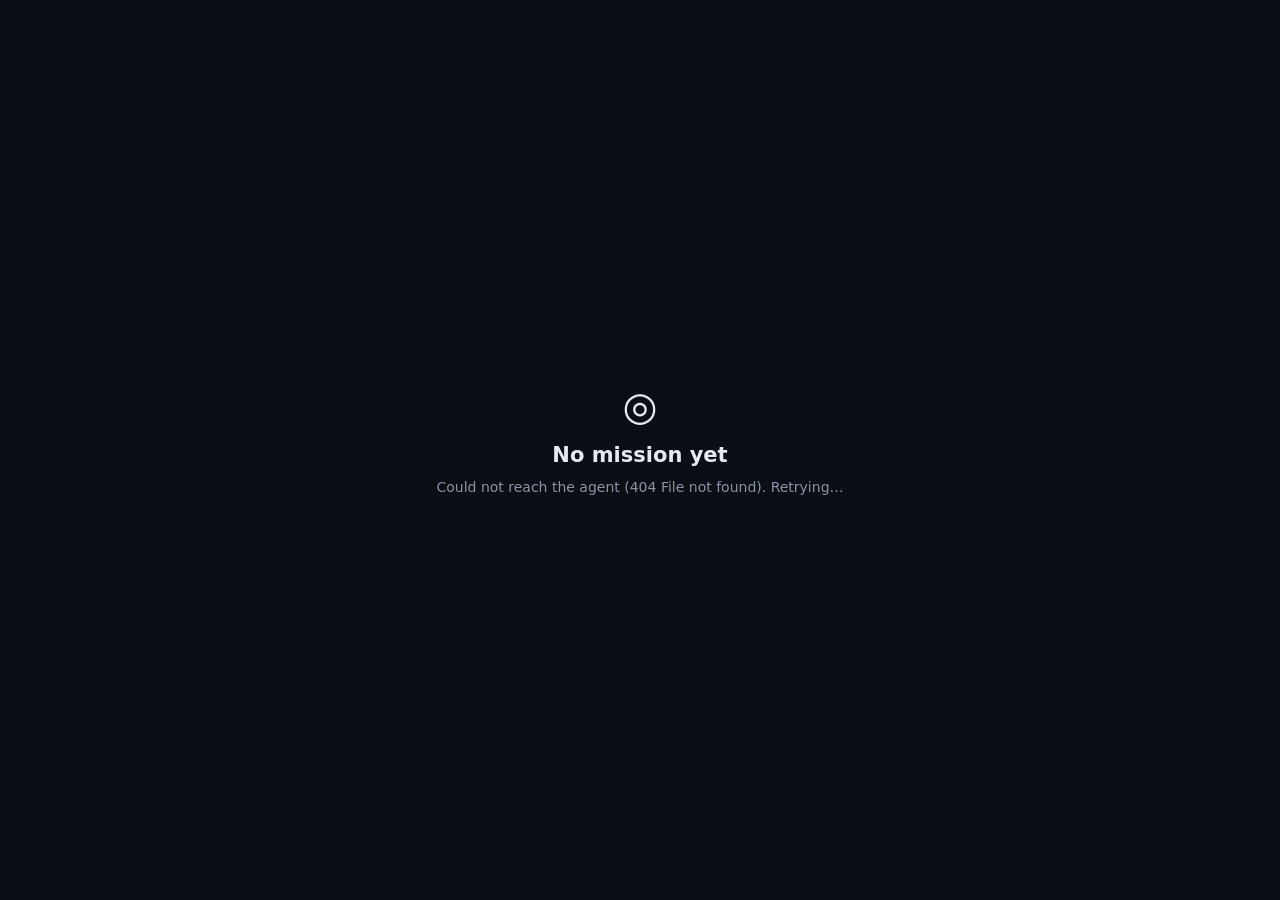
==== plugin_curiosity/ui/index.html @ fc094100 "0.8.0: Missions pane + dependency gate + heartbeat telemetry + NOC wall (phase 9.002) - Missions pan" ====
<!doctype html>
<html lang="en">
<head>
  <meta charset="utf-8" />
  <meta name="viewport" content="width=device-width, initial-scale=1" />
  <title>Missions</title>
  <link rel="stylesheet" href="style.css" />
</head>
<body>
  <!-- Blocked screen: shown instead of the dashboard while a hard dependency
       is missing. The pane's half of the 9.002 gate (the agent's half is the
       paused prompt fragment). -->
  <div id="blocked" class="blocked hidden">
    <div class="blocked-card">
      <div class="blocked-icon">⏸</div>
      <h1>Curiosity is paused</h1>
      <p class="blocked-lead">It needs two companions to run — knowledge lives in the wiki, drive lives in the scheduler.</p>
      <div id="blocked-deps"></div>
      <a id="blocked-cta" class="cta" href="#" target="_top">Open the marketplace to install what's missing</a>
    </div>
  </div>

  <!-- Empty state: installed + running, but no mission yet. -->
  <div id="empty" class="empty hidden">
    <div class="blocked-card">
      <div class="blocked-icon">◎</div>
      <h1>No mission yet</h1>
      <p class="blocked-lead">This is mission control for your agent's curiosity: give it a mission in chat ("your mission is…") and this pane fills with its setup arc, heartbeat, goals and knowledge as it works.</p>
    </div>
  </div>

  <div id="app" class="app hidden">
    <!-- Status band -->
    <header class="band">
      <div class="band-left">
        <span class="eyebrow">Mission control</span>
        <span id="phase-dial" class="phase-dial"></span>
      </div>
      <div class="band-right">
        <span id="chip-autonomy" class="chip" data-tip="Autonomy rung 1-5: how much the agent may do without asking. Set with the mission, raised only by the owner."></span>
        <span id="chip-risk" class="chip" data-tip="Risk ceiling: the worst-case impact the agent may accept on its own."></span>
        <span id="pace" class="chip pace" data-tip=""></span>
        <span id="pulse" class="pulse" data-tip="Heartbeat: the agent's own recurring self-check. The dot beats when a report arrives live."><span class="pulse-dot"></span><span id="pulse-label">no pulse yet</span></span>
      </div>
    </header>

    <!-- The one gradient: the mission itself -->
    <section class="hero">
      <div class="hero-label">Active mission</div>
      <div id="mission-statement" class="hero-statement"></div>
      <div id="mission-meta" class="hero-meta"></div>
      <div id="morale" class="hero-morale" data-tip="The agent's own words from its last heartbeat — verbatim, in its personality's voice. The color band behind it is computed from the numbers (streak, wobbles, gaps), never from the words."></div>
    </section>

    <!-- Needs from you: full-width when present -->
    <section id="needs" class="panel needs hidden">
      <h2>Needs from you <span class="sub">the agent is waiting on these — everything else it does alone</span></h2>
      <div id="needs-list"></div>
    </section>

    <main class="grid">
      <section id="setup-panel" class="panel">
        <h2>Setup arc <span class="sub">the road to qualified — S0 to S5, each stage earned</span>
          <span class="help" data-tip="The agent may not do the job before it qualifies for it. Stages are ratified by you (S3) and validated end-to-end (S4). The % is stages completed out of six.">?</span>
        </h2>
        <div class="setup-head"><div id="setup-ring" class="ring"><span id="setup-pct"></span></div><div id="setup-current" class="setup-current"></div></div>
        <ol id="setup-list" class="setup-list"></ol>
      </section>

      <section id="noc-panel" class="panel wide hidden">
        <h2>Role wall <span class="sub">every success criterion, scored weekly</span>
          <span class="help" data-tip="Criteria come from the [[success-criteria]] wiki page you ratified. Each week's review appends a score line; uptime is the share of scored weeks on-track or met.">?</span>
        </h2>
        <div id="noc-tiles" class="noc-tiles"></div>
        <div id="noc-incidents" class="incidents"></div>
      </section>

      <section id="gaps-panel" class="panel">
        <h2>Gap board <span class="sub">what competent looks like, scope by scope</span>
          <span class="help" data-tip="The agent charters its own scopes across seven kinds (knowledge, people, tools…) and tracks each: missing → in progress → competent. Competence can be revoked when a later learning invalidates it.">?</span>
        </h2>
        <div id="gaps"></div>
      </section>

      <section id="goals-panel" class="panel">
        <h2>Goals <span class="sub">dated commitments, scored in the weekly review</span></h2>
        <div id="goals"></div>
      </section>

      <section id="heartbeat-panel" class="panel">
        <h2>Heartbeat <span class="sub">the agent's own drive — it wrote this trigger itself</span>
          <span class="help" data-tip="Every fire ends with a structured report: streak = consecutive clean fires, gaps = what still blocks 'qualified', wobbles = what broke this fire. Morale is the agent's word; the band color is computed from the numbers.">?</span>
        </h2>
        <div id="hb-latest"></div>
        <div id="hb-history" class="hb-history"></div>
      </section>

      <section id="next-panel" class="panel">
        <h2>What happens next <span class="sub">no magic — this is the actual machinery</span></h2>
        <div id="next"></div>
      </section>

      <section id="activity-panel" class="panel wide">
        <h2>Activity <span class="sub">plan changes, value delivered, loops, heartbeats — one stream</span></h2>
        <div id="activity"></div>
      </section>

      <section id="wiki-panel" class="panel wide">
        <h2>Knowledge shelf <span class="sub">every page the agent keeps for you — age is server-computed</span></h2>
        <div id="wiki" class="shelf"></div>
      </section>

      <section id="history-panel" class="panel wide hidden">
        <h2>Past missions</h2>
        <div id="history"></div>
      </section>
    </main>

    <footer class="foot">
      <span id="foot-note"></span>
      <span id="foot-updated"></span>
    </footer>
  </div>

  <div id="tip" class="tip hidden"></div>
  <script src="app.js"></script>
</body>
</html>
---- plugin_curiosity/ui/style.css ----
/* Missions pane — Luna dark tokens. One gradient (the mission hero); every
   other surface is flat ink with hairline borders. */

:root {
  --bg: #0b0e14;
  --panel: #11151f;
  --panel-2: #161b28;
  --line: #232a3a;
  --text: #e6e9f2;
  --dim: #8b93a7;
  --faint: #5b6275;
  --violet: #8b5cf6;
  --violet-soft: #a78bfa;
  --ok: #3ad29f;
  --amber: #f5a524;
  --red: #f4645f;
  --blue: #5eaefc;
  --radius: 12px;
  font-size: 15px;
}

* { box-sizing: border-box; margin: 0; padding: 0; }

body {
  background: var(--bg);
  color: var(--text);
  font-family: "Inter", system-ui, -apple-system, "Segoe UI", Roboto, sans-serif;
  -webkit-font-smoothing: antialiased;
  min-height: 100vh;
}

.hidden { display: none !important; }

.app { max-width: 1180px; margin: 0 auto; padding: 20px 22px 40px; }

/* ---- status band ---- */
.band {
  display: flex; align-items: center; justify-content: space-between;
  gap: 12px; flex-wrap: wrap; padding: 2px 2px 14px;
}
.band-left { display: flex; align-items: center; gap: 14px; }
.band-right { display: flex; align-items: center; gap: 8px; flex-wrap: wrap; }
.eyebrow {
  text-transform: uppercase; letter-spacing: 0.18em; font-size: 11px;
  color: var(--faint); font-weight: 600;
}
.phase-dial {
  display: inline-flex; align-items: center; gap: 7px;
  font-size: 12px; font-weight: 600; letter-spacing: 0.06em;
  color: var(--violet-soft); text-transform: uppercase;
}
.phase-dial .seg {
  padding: 3px 10px; border: 1px solid var(--line); border-radius: 999px;
  color: var(--faint);
}
.phase-dial .seg.on {
  border-color: var(--violet); color: #fff;
  background: rgba(139, 92, 246, 0.16);
}

.chip {
  display: inline-flex; align-items: center; gap: 6px;
  border: 1px solid var(--line); border-radius: 999px;
  padding: 4px 11px; font-size: 12px; color: var(--dim);
  background: var(--panel); cursor: default;
}
.chip b { color: var(--text); font-weight: 600; }
.chip.pace.ahead    { border-color: var(--ok);   color: var(--ok); }
.chip.pace.on-track { border-color: var(--line); color: var(--dim); }
.chip.pace.dragging { border-color: var(--amber); color: var(--amber); }
.chip.pace.stalled  { border-color: var(--red);  color: var(--red); }

.pulse {
  display: inline-flex; align-items: center; gap: 7px;
  border: 1px solid var(--line); border-radius: 999px;
  padding: 4px 11px; font-size: 12px; color: var(--dim); background: var(--panel);
}
.pulse-dot {
  width: 8px; height: 8px; border-radius: 50%;
  background: var(--faint); transition: background 0.3s;
}
.pulse.alive .pulse-dot { background: var(--ok); animation: beat 2.4s ease-in-out infinite; }
.pulse.beating .pulse-dot { animation: bigbeat 0.9s ease-out 3; }
@keyframes beat { 0%,100% { transform: scale(1); opacity: 1; } 50% { transform: scale(1.5); opacity: 0.6; } }
@keyframes bigbeat { 0% { transform: scale(1); box-shadow: 0 0 0 0 rgba(58,210,159,0.7); } 100% { transform: scale(1.2); box-shadow: 0 0 0 14px rgba(58,210,159,0); } }

/* ---- hero: THE gradient ---- */
.hero {
  border-radius: var(--radius);
  padding: 26px 28px 22px;
  background:
    radial-gradient(120% 160% at 0% 0%, rgba(139, 92, 246, 0.55), transparent 55%),
    radial-gradient(120% 160% at 100% 100%, rgba(94, 174, 252, 0.28), transparent 55%),
    linear-gradient(135deg, #191331, #10182b 60%, #0d1220);
  border: 1px solid rgba(139, 92, 246, 0.35);
  margin-bottom: 14px;
}
.hero-label {
  text-transform: uppercase; letter-spacing: 0.16em; font-size: 11px;
  color: var(--violet-soft); font-weight: 600; margin-bottom: 8px;
}
.hero-statement { font-size: 22px; font-weight: 650; line-height: 1.35; max-width: 62ch; }
.hero-meta { margin-top: 10px; font-size: 12.5px; color: var(--dim); }
.hero-morale { margin-top: 12px; display: inline-flex; align-items: center; gap: 8px; font-size: 13px; border-radius: 999px; padding: 5px 12px; border: 1px solid var(--line); background: rgba(11,14,20,0.5); }
.hero-morale .word { font-style: italic; font-weight: 600; }
.hero-morale.positive { border-color: var(--ok); }
.hero-morale.neutral  { border-color: var(--line); }
.hero-morale.strained { border-color: var(--amber); }
.hero-morale.blocked  { border-color: var(--red); }
.hero-morale .band-dot { width: 7px; height: 7px; border-radius: 50%; }
.hero-morale.positive .band-dot { background: var(--ok); }
.hero-morale.neutral  .band-dot { background: var(--faint); }
.hero-morale.strained .band-dot { background: var(--amber); }
.hero-morale.blocked  .band-dot { background: var(--red); }

/* ---- grid + panels ---- */
.grid { display: grid; grid-template-columns: 1fr 1fr; gap: 14px; }
.panel {
  background: var(--panel); border: 1px solid var(--line);
  border-radius: var(--radius); padding: 18px 20px;
  min-width: 0;
}
.panel.wide { grid-column: 1 / -1; }
@media (max-width: 860px) { .grid { grid-template-columns: 1fr; } }

.panel h2 {
  font-size: 13px; font-weight: 650; letter-spacing: 0.04em;
  text-transform: uppercase; color: var(--text); margin-bottom: 12px;
  display: flex; align-items: baseline; gap: 8px; flex-wrap: wrap;
}
.panel h2 .sub {
  text-transform: none; letter-spacing: 0; font-weight: 400;
  font-size: 12px; color: var(--faint);
}
.help {
  margin-left: auto; width: 17px; height: 17px; border-radius: 50%;
  border: 1px solid var(--line); color: var(--faint); font-size: 11px;
  display: inline-flex; align-items: center; justify-content: center;
  cursor: help; flex: none;
}
.help:hover { color: var(--violet-soft); border-color: var(--violet); }

/* needs from you */
.needs { border-color: rgba(245, 165, 36, 0.45); margin-bottom: 14px; }
.need {
  display: flex; gap: 10px; align-items: baseline; padding: 9px 0;
  border-top: 1px solid var(--line); font-size: 13.5px;
}
.need:first-child { border-top: 0; }
.need .k {
  flex: none; font-size: 11px; text-transform: uppercase; letter-spacing: 0.08em;
  color: var(--amber); border: 1px solid rgba(245,165,36,0.4);
  border-radius: 5px; padding: 2px 7px;
}
.need .why { color: var(--faint); font-size: 12px; }

/* setup */
.setup-head { display: flex; align-items: center; gap: 16px; margin-bottom: 12px; }
.ring {
  width: 62px; height: 62px; border-radius: 50%; flex: none;
  display: flex; align-items: center; justify-content: center;
  font-size: 14px; font-weight: 700;
  background: conic-gradient(var(--violet) calc(var(--p) * 1%), var(--line) 0);
}
.ring span {
  width: 48px; height: 48px; border-radius: 50%; background: var(--panel);
  display: flex; align-items: center; justify-content: center;
}
.setup-current { font-size: 13px; color: var(--dim); line-height: 1.45; }
.setup-current b { color: var(--text); }
.setup-list { list-style: none; }
.setup-list li {
  display: flex; gap: 10px; padding: 7px 0; font-size: 13px;
  border-top: 1px solid var(--line); align-items: baseline;
}
.setup-list li:first-child { border-top: 0; }
.setup-list .sid { flex: none; width: 26px; font-weight: 700; color: var(--faint); font-size: 12px; }
.setup-list .mark { flex: none; width: 16px; }
.setup-list li.done .sid, .setup-list li.done .lbl { color: var(--ok); }
.setup-list li.current .sid, .setup-list li.current .lbl { color: var(--text); font-weight: 600; }
.setup-list li.pending { color: var(--faint); }
.setup-list .det { color: var(--faint); font-size: 12px; }

/* gap board */
.gap-kind { margin-bottom: 10px; }
.gap-kind h3 { font-size: 11.5px; text-transform: uppercase; letter-spacing: 0.08em; color: var(--faint); margin-bottom: 5px; font-weight: 600; }
.scope { display: flex; gap: 8px; align-items: baseline; font-size: 13px; padding: 3px 0; }
.scope .dot { flex: none; width: 8px; height: 8px; border-radius: 50%; position: relative; top: -1px; }
.scope.missing .dot { background: transparent; border: 1.5px solid var(--faint); }
.scope.in_progress .dot { background: var(--amber); }
.scope.competent .dot { background: var(--ok); }
.scope .ev { color: var(--faint); font-size: 12px; }

/* goals */
.goal { padding: 8px 0; border-top: 1px solid var(--line); font-size: 13.5px; }
.goal:first-child { border-top: 0; }
.goal .row { display: flex; gap: 8px; align-items: baseline; }
.goal .st { flex: none; font-size: 11px; border-radius: 5px; padding: 2px 7px; text-transform: uppercase; letter-spacing: 0.06em; border: 1px solid var(--line); color: var(--dim); }
.goal.done .st { color: var(--ok); border-color: rgba(58,210,159,0.5); }
.goal.stalled .st { color: var(--amber); border-color: rgba(245,165,36,0.5); }
.goal.dropped .st { color: var(--faint); }
.goal .due { margin-left: auto; color: var(--faint); font-size: 12px; flex: none; }
.goal .note { color: var(--dim); font-size: 12.5px; margin-top: 3px; }

/* heartbeat */
.hb-now { display: flex; gap: 18px; margin-bottom: 10px; }
.hb-num { text-align: center; }
.hb-num b { display: block; font-size: 22px; font-weight: 700; }
.hb-num span { font-size: 11px; color: var(--faint); text-transform: uppercase; letter-spacing: 0.07em; }
.hb-note { font-size: 13px; color: var(--dim); border-left: 2px solid var(--violet); padding-left: 10px; margin-bottom: 10px; }
.hb-history .hb-row { display: flex; gap: 10px; font-size: 12.5px; color: var(--dim); padding: 4px 0; border-top: 1px solid var(--line); }
.hb-history .hb-row:first-child { border-top: 0; }
.hb-row .t { flex: none; color: var(--faint); width: 76px; }
.hb-row .m { font-style: italic; color: var(--violet-soft); }

/* NOC wall */
.noc-tiles { display: grid; grid-template-columns: repeat(auto-fill, minmax(230px, 1fr)); gap: 10px; }
.tile { border: 1px solid var(--line); border-radius: 10px; padding: 12px 14px; background: var(--panel-2); }
.tile.on-track, .tile.met { border-color: rgba(58,210,159,0.55); }
.tile.at-risk { border-color: rgba(245,165,36,0.6); }
.tile.missed { border-color: rgba(244,100,95,0.6); }
.tile .crit { font-weight: 600; font-size: 13.5px; margin-bottom: 4px; }
.tile .meas { font-size: 12px; color: var(--dim); }
.tile .status-row { display: flex; align-items: baseline; gap: 8px; margin-top: 8px; }
.tile .st { font-size: 11px; text-transform: uppercase; letter-spacing: 0.07em; font-weight: 700; }
.tile.on-track .st, .tile.met .st { color: var(--ok); }
.tile.at-risk .st { color: var(--amber); }
.tile.missed .st { color: var(--red); }
.tile.unscored .st { color: var(--faint); }
.tile .up { margin-left: auto; font-size: 11.5px; color: var(--faint); }
.incidents { margin-top: 12px; }
.incident { display: flex; gap: 10px; font-size: 12.5px; padding: 5px 0; border-top: 1px solid var(--line); color: var(--dim); }
.incident .d { flex: none; color: var(--faint); width: 84px; }
.incident .s { flex: none; text-transform: uppercase; font-size: 11px; letter-spacing: 0.06em; }
.incident .s.at-risk { color: var(--amber); }
.incident .s.missed { color: var(--red); }

/* next / activity */
.next-item { display: flex; gap: 10px; padding: 7px 0; border-top: 1px solid var(--line); font-size: 13px; align-items: baseline; }
.next-item:first-child { border-top: 0; }
.next-item .k { flex: none; font-size: 11px; color: var(--blue); border: 1px solid rgba(94,174,252,0.4); border-radius: 5px; padding: 2px 7px; text-transform: uppercase; letter-spacing: 0.06em; }
.next-item .det { color: var(--faint); font-size: 12px; }

.act { display: flex; gap: 12px; padding: 6px 0; border-top: 1px solid var(--line); font-size: 13px; }
.act:first-child { border-top: 0; }
.act .t { flex: none; width: 88px; color: var(--faint); font-size: 12px; }
.act .k { flex: none; width: 78px; font-size: 11px; text-transform: uppercase; letter-spacing: 0.06em; }
.act .k.plan { color: var(--blue); } .act .k.value { color: var(--ok); }
.act .k.heartbeat { color: var(--violet-soft); } .act .k.goal { color: var(--amber); }
.act .k.loop { color: var(--dim); }
.act .x { color: var(--dim); min-width: 0; overflow-wrap: anywhere; }

/* wiki shelf */
.shelf { display: grid; grid-template-columns: repeat(auto-fill, minmax(200px, 1fr)); gap: 10px; }
.page { border: 1px solid var(--line); border-radius: 10px; padding: 11px 13px; background: var(--panel-2); }
.page.absent { opacity: 0.45; border-style: dashed; }
.page .pt { font-weight: 600; font-size: 13px; margin-bottom: 3px; }
.page .pr { font-size: 11.5px; color: var(--faint); line-height: 1.4; }
.page .pa { margin-top: 7px; font-size: 11px; color: var(--dim); }
.page .pa.fresh { color: var(--ok); }
.page .pa.stale { color: var(--amber); }

/* history */
.hist { display: flex; gap: 12px; padding: 7px 0; border-top: 1px solid var(--line); font-size: 13px; align-items: baseline; }
.hist:first-child { border-top: 0; }
.hist .d { flex: none; width: 88px; color: var(--faint); font-size: 12px; }
.hist .x { color: var(--dim); }

.foot { display: flex; justify-content: space-between; margin-top: 18px; font-size: 11.5px; color: var(--faint); }

.muted { color: var(--faint); font-size: 12.5px; }

/* blocked / empty */
.blocked, .empty { min-height: 100vh; display: flex; align-items: center; justify-content: center; padding: 30px; }
.blocked-card { max-width: 520px; text-align: center; }
.blocked-icon { font-size: 40px; margin-bottom: 14px; }
.blocked-card h1 { font-size: 21px; margin-bottom: 10px; }
.blocked-lead { color: var(--dim); font-size: 14px; line-height: 1.55; margin-bottom: 18px; }
.dep {
  text-align: left; border: 1px solid var(--line); border-radius: 10px;
  padding: 12px 15px; margin-bottom: 10px; background: var(--panel);
  display: flex; gap: 10px; align-items: baseline;
}
.dep .nm { font-weight: 600; flex: none; }
.dep .why { color: var(--dim); font-size: 12.5px; }
.dep.missing { border-color: rgba(244,100,95,0.55); }
.dep.missing .nm { color: var(--red); }
.dep.present .nm { color: var(--ok); }
.cta {
  display: inline-block; margin-top: 8px; background: var(--violet); color: #fff;
  border-radius: 8px; padding: 9px 18px; font-size: 13.5px; font-weight: 600;
  text-decoration: none;
}
.cta:hover { background: var(--violet-soft); }

/* tooltip */
.tip {
  position: fixed; z-index: 50; max-width: 300px; font-size: 12px; line-height: 1.5;
  background: #1c2233; border: 1px solid var(--line); border-radius: 8px;
  padding: 9px 11px; color: var(--text); pointer-events: none;
  box-shadow: 0 8px 24px rgba(0,0,0,0.45);
}
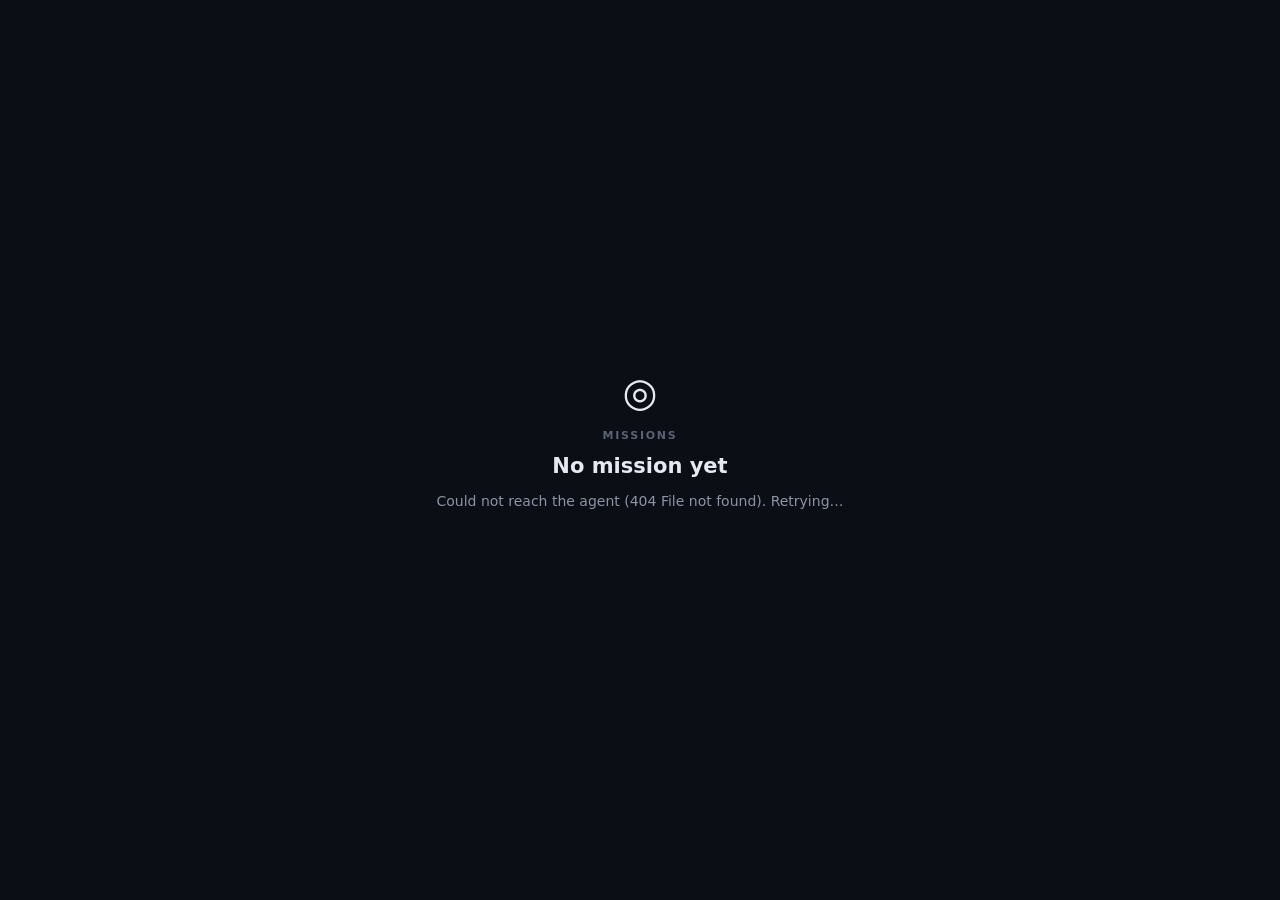
==== commit 3dd7c914: "0.9.1: Missions pane rebuilt to the four-section grammar + NOC pane split out (phase 10.002) - Missi" ====
--- a/plugin_curiosity/ui/index.html
+++ b/plugin_curiosity/ui/index.html
@@ -7,114 +7,87 @@
   <link rel="stylesheet" href="style.css" />
 </head>
 <body>
-  <!-- Blocked screen: shown instead of the dashboard while a hard dependency
-       is missing. The pane's half of the 9.002 gate (the agent's half is the
-       paused prompt fragment). -->
+  <!-- Blocked screen: a hard dependency is missing. -->
   <div id="blocked" class="blocked hidden">
     <div class="blocked-card">
       <div class="blocked-icon">⏸</div>
-      <h1>Curiosity is paused</h1>
-      <p class="blocked-lead">It needs two companions to run — knowledge lives in the wiki, drive lives in the scheduler.</p>
+      <div class="eyebrow">Missions</div>
+      <h1>Luna is paused — something she needs is missing</h1>
+      <p class="blocked-lead">Knowledge lives in the wiki, drive lives in the scheduler. Install what's missing and she picks up where she left off.</p>
       <div id="blocked-deps"></div>
-      <a id="blocked-cta" class="cta" href="#" target="_top">Open the marketplace to install what's missing</a>
+      <a id="blocked-cta" class="cta" href="#" target="_top">Open the marketplace</a>
     </div>
   </div>
 
-  <!-- Empty state: installed + running, but no mission yet. -->
+  <!-- Empty state: running, no mission yet. -->
   <div id="empty" class="empty hidden">
     <div class="blocked-card">
       <div class="blocked-icon">◎</div>
+      <div class="eyebrow">Missions</div>
       <h1>No mission yet</h1>
-      <p class="blocked-lead">This is mission control for your agent's curiosity: give it a mission in chat ("your mission is…") and this pane fills with its setup arc, heartbeat, goals and knowledge as it works.</p>
+      <p class="blocked-lead">Give Luna a job in chat — "your mission is…" — and this page becomes her job description, her setup progress, and her goals.</p>
     </div>
   </div>
 
   <div id="app" class="app hidden">
-    <!-- Status band -->
-    <header class="band">
-      <div class="band-left">
-        <span class="eyebrow">Mission control</span>
-        <span id="phase-dial" class="phase-dial"></span>
-      </div>
-      <div class="band-right">
-        <span id="chip-autonomy" class="chip" data-tip="Autonomy rung 1-5: how much the agent may do without asking. Set with the mission, raised only by the owner."></span>
-        <span id="chip-risk" class="chip" data-tip="Risk ceiling: the worst-case impact the agent may accept on its own."></span>
-        <span id="pace" class="chip pace" data-tip=""></span>
-        <span id="pulse" class="pulse" data-tip="Heartbeat: the agent's own recurring self-check. The dot beats when a report arrives live."><span class="pulse-dot"></span><span id="pulse-label">no pulse yet</span></span>
-      </div>
-    </header>
 
-    <!-- The one gradient: the mission itself -->
+    <!-- 1 · ACTIVE MISSION — the one gradient on this page -->
     <section class="hero">
       <div class="hero-label">Active mission</div>
       <div id="mission-statement" class="hero-statement"></div>
+      <div id="mission-phase" class="hero-support"></div>
       <div id="mission-meta" class="hero-meta"></div>
-      <div id="morale" class="hero-morale" data-tip="The agent's own words from its last heartbeat — verbatim, in its personality's voice. The color band behind it is computed from the numbers (streak, wobbles, gaps), never from the words."></div>
+      <div id="morale" class="hero-morale hidden"></div>
     </section>
 
-    <!-- Needs from you: full-width when present -->
-    <section id="needs" class="panel needs hidden">
-      <h2>Needs from you <span class="sub">the agent is waiting on these — everything else it does alone</span></h2>
+    <!-- Needs from you: slim strip, only when something actually waits -->
+    <section id="needs" class="strip hidden">
+      <div class="strip-label">Waiting on you</div>
       <div id="needs-list"></div>
     </section>
 
-    <main class="grid">
-      <section id="setup-panel" class="panel">
-        <h2>Setup arc <span class="sub">the road to qualified — S0 to S5, each stage earned</span>
-          <span class="help" data-tip="The agent may not do the job before it qualifies for it. Stages are ratified by you (S3) and validated end-to-end (S4). The % is stages completed out of six.">?</span>
-        </h2>
-        <div class="setup-head"><div id="setup-ring" class="ring"><span id="setup-pct"></span></div><div id="setup-current" class="setup-current"></div></div>
-        <ol id="setup-list" class="setup-list"></ol>
-      </section>
+    <!-- Role pivot: its own card when a big change is on the table -->
+    <section id="pivot-card" class="panel pivot hidden">
+      <div class="eyebrow">Big change proposed</div>
+      <h2 id="pivot-headline"></h2>
+      <p id="pivot-why" class="support"></p>
+      <p class="support dim">Weigh in from chat — Luna won't switch the job without you.</p>
+    </section>
 
-      <section id="noc-panel" class="panel wide hidden">
-        <h2>Role wall <span class="sub">every success criterion, scored weekly</span>
-          <span class="help" data-tip="Criteria come from the [[success-criteria]] wiki page you ratified. Each week's review appends a score line; uptime is the share of scored weeks on-track or met.">?</span>
-        </h2>
-        <div id="noc-tiles" class="noc-tiles"></div>
-        <div id="noc-incidents" class="incidents"></div>
-      </section>
+    <!-- 2 · JOB DESCRIPTION -->
+    <section class="panel" id="jd-panel">
+      <div class="eyebrow">Job description
+        <span class="help" data-tip="Luna writes and maintains her own job description as a living draft. Every revision is stamped; big discoveries become pivot proposals you decide on.">i</span>
+      </div>
+      <h2 id="jd-headline">I haven't written my job description yet</h2>
+      <p id="jd-stamp" class="support"></p>
+      <div id="jd-blocks"></div>
+    </section>
 
-      <section id="gaps-panel" class="panel">
-        <h2>Gap board <span class="sub">what competent looks like, scope by scope</span>
-          <span class="help" data-tip="The agent charters its own scopes across seven kinds (knowledge, people, tools…) and tracks each: missing → in progress → competent. Competence can be revoked when a later learning invalidates it.">?</span>
-        </h2>
-        <div id="gaps"></div>
-      </section>
+    <!-- 3 · SETUP -->
+    <section class="panel" id="setup-panel">
+      <div class="eyebrow">Setup
+        <span class="help" data-tip="Each ability is something Luna must be able to do before she's qualified for this job. The numbers are computed on the server from her subtask checklist — never guessed.">i</span>
+      </div>
+      <div class="setup-head">
+        <div id="setup-ring" class="ring"><span id="setup-pct"></span></div>
+        <div>
+          <h2 id="setup-headline"></h2>
+          <p id="setup-support" class="support"></p>
+        </div>
+      </div>
+      <div id="abilities"></div>
+    </section>
 
-      <section id="goals-panel" class="panel">
-        <h2>Goals <span class="sub">dated commitments, scored in the weekly review</span></h2>
-        <div id="goals"></div>
-      </section>
-
-      <section id="heartbeat-panel" class="panel">
-        <h2>Heartbeat <span class="sub">the agent's own drive — it wrote this trigger itself</span>
-          <span class="help" data-tip="Every fire ends with a structured report: streak = consecutive clean fires, gaps = what still blocks 'qualified', wobbles = what broke this fire. Morale is the agent's word; the band color is computed from the numbers.">?</span>
-        </h2>
-        <div id="hb-latest"></div>
-        <div id="hb-history" class="hb-history"></div>
-      </section>
-
-      <section id="next-panel" class="panel">
-        <h2>What happens next <span class="sub">no magic — this is the actual machinery</span></h2>
-        <div id="next"></div>
-      </section>
-
-      <section id="activity-panel" class="panel wide">
-        <h2>Activity <span class="sub">plan changes, value delivered, loops, heartbeats — one stream</span></h2>
-        <div id="activity"></div>
-      </section>
-
-      <section id="wiki-panel" class="panel wide">
-        <h2>Knowledge shelf <span class="sub">every page the agent keeps for you — age is server-computed</span></h2>
-        <div id="wiki" class="shelf"></div>
-      </section>
-
-      <section id="history-panel" class="panel wide hidden">
-        <h2>Past missions</h2>
-        <div id="history"></div>
-      </section>
-    </main>
+    <!-- 4 · GOALS -->
+    <section class="panel" id="goals-panel">
+      <div class="eyebrow">Goals
+        <span class="help" data-tip="Dated commitments Luna scores in her weekly review. Readiness says whether she already has what each goal needs — green yes, amber partly, red something's missing.">i</span>
+      </div>
+      <h2 id="goals-headline"></h2>
+      <div id="goal-timeline" class="timeline"></div>
+      <ol id="goal-next" class="goal-next"></ol>
+    </section>
 
     <footer class="foot">
       <span id="foot-note"></span>
--- a/plugin_curiosity/ui/style.css
+++ b/plugin_curiosity/ui/style.css
@@ -1,5 +1,6 @@
-/* Missions pane — Luna dark tokens. One gradient (the mission hero); every
-   other surface is flat ink with hairline borders. */
+/* Missions pane (10.002) — Luna dark tokens. One gradient (the mission hero);
+   every other surface is flat ink with hairline borders. Four sections,
+   stacked, wide padding: mission → job description → setup → goals. */
 
 :root {
   --bg: #0b0e14;
@@ -31,121 +32,61 @@
 
 .hidden { display: none !important; }
 
-.app { max-width: 1180px; margin: 0 auto; padding: 20px 22px 40px; }
-
-/* ---- status band ---- */
-.band {
-  display: flex; align-items: center; justify-content: space-between;
-  gap: 12px; flex-wrap: wrap; padding: 2px 2px 14px;
-}
-.band-left { display: flex; align-items: center; gap: 14px; }
-.band-right { display: flex; align-items: center; gap: 8px; flex-wrap: wrap; }
+.app { max-width: 880px; margin: 0 auto; padding: 24px 26px 48px; display: flex; flex-direction: column; gap: 16px; }
+
 .eyebrow {
-  text-transform: uppercase; letter-spacing: 0.18em; font-size: 11px;
-  color: var(--faint); font-weight: 600;
-}
-.phase-dial {
-  display: inline-flex; align-items: center; gap: 7px;
-  font-size: 12px; font-weight: 600; letter-spacing: 0.06em;
-  color: var(--violet-soft); text-transform: uppercase;
-}
-.phase-dial .seg {
-  padding: 3px 10px; border: 1px solid var(--line); border-radius: 999px;
-  color: var(--faint);
-}
-.phase-dial .seg.on {
-  border-color: var(--violet); color: #fff;
-  background: rgba(139, 92, 246, 0.16);
-}
-
-.chip {
-  display: inline-flex; align-items: center; gap: 6px;
-  border: 1px solid var(--line); border-radius: 999px;
-  padding: 4px 11px; font-size: 12px; color: var(--dim);
-  background: var(--panel); cursor: default;
-}
-.chip b { color: var(--text); font-weight: 600; }
-.chip.pace.ahead    { border-color: var(--ok);   color: var(--ok); }
-.chip.pace.on-track { border-color: var(--line); color: var(--dim); }
-.chip.pace.dragging { border-color: var(--amber); color: var(--amber); }
-.chip.pace.stalled  { border-color: var(--red);  color: var(--red); }
-
-.pulse {
-  display: inline-flex; align-items: center; gap: 7px;
-  border: 1px solid var(--line); border-radius: 999px;
-  padding: 4px 11px; font-size: 12px; color: var(--dim); background: var(--panel);
-}
-.pulse-dot {
-  width: 8px; height: 8px; border-radius: 50%;
-  background: var(--faint); transition: background 0.3s;
-}
-.pulse.alive .pulse-dot { background: var(--ok); animation: beat 2.4s ease-in-out infinite; }
-.pulse.beating .pulse-dot { animation: bigbeat 0.9s ease-out 3; }
-@keyframes beat { 0%,100% { transform: scale(1); opacity: 1; } 50% { transform: scale(1.5); opacity: 0.6; } }
-@keyframes bigbeat { 0% { transform: scale(1); box-shadow: 0 0 0 0 rgba(58,210,159,0.7); } 100% { transform: scale(1.2); box-shadow: 0 0 0 14px rgba(58,210,159,0); } }
-
-/* ---- hero: THE gradient ---- */
+  text-transform: uppercase; letter-spacing: 0.16em; font-size: 11px;
+  color: var(--faint); font-weight: 600; margin-bottom: 10px;
+  display: flex; align-items: center; gap: 8px;
+}
+
+h2 { font-size: 21px; font-weight: 650; line-height: 1.3; }
+.support { font-size: 13.5px; color: var(--dim); margin-top: 6px; line-height: 1.5; }
+.support.dim { color: var(--faint); font-size: 12.5px; }
+.muted { color: var(--faint); font-size: 12.5px; }
+
+/* ---- 1 · hero: THE gradient ---- */
 .hero {
   border-radius: var(--radius);
-  padding: 26px 28px 22px;
+  padding: 28px 30px 24px;
   background:
     radial-gradient(120% 160% at 0% 0%, rgba(139, 92, 246, 0.55), transparent 55%),
     radial-gradient(120% 160% at 100% 100%, rgba(94, 174, 252, 0.28), transparent 55%),
     linear-gradient(135deg, #191331, #10182b 60%, #0d1220);
   border: 1px solid rgba(139, 92, 246, 0.35);
-  margin-bottom: 14px;
 }
 .hero-label {
   text-transform: uppercase; letter-spacing: 0.16em; font-size: 11px;
   color: var(--violet-soft); font-weight: 600; margin-bottom: 8px;
 }
-.hero-statement { font-size: 22px; font-weight: 650; line-height: 1.35; max-width: 62ch; }
-.hero-meta { margin-top: 10px; font-size: 12.5px; color: var(--dim); }
-.hero-morale { margin-top: 12px; display: inline-flex; align-items: center; gap: 8px; font-size: 13px; border-radius: 999px; padding: 5px 12px; border: 1px solid var(--line); background: rgba(11,14,20,0.5); }
+.hero-statement { font-size: 23px; font-weight: 650; line-height: 1.35; max-width: 62ch; }
+.hero-support { margin-top: 10px; font-size: 14px; color: var(--text); }
+.hero-meta { margin-top: 6px; font-size: 12.5px; color: var(--dim); }
+.hero-morale {
+  margin-top: 14px; display: inline-flex; align-items: center; gap: 8px;
+  font-size: 13px; border-radius: 999px; padding: 5px 12px;
+  border: 1px solid var(--line); background: rgba(11,14,20,0.5);
+}
 .hero-morale .word { font-style: italic; font-weight: 600; }
 .hero-morale.positive { border-color: var(--ok); }
 .hero-morale.neutral  { border-color: var(--line); }
 .hero-morale.strained { border-color: var(--amber); }
 .hero-morale.blocked  { border-color: var(--red); }
-.hero-morale .band-dot { width: 7px; height: 7px; border-radius: 50%; }
+.hero-morale .band-dot { width: 7px; height: 7px; border-radius: 50%; background: var(--faint); }
 .hero-morale.positive .band-dot { background: var(--ok); }
-.hero-morale.neutral  .band-dot { background: var(--faint); }
 .hero-morale.strained .band-dot { background: var(--amber); }
 .hero-morale.blocked  .band-dot { background: var(--red); }
 
-/* ---- grid + panels ---- */
-.grid { display: grid; grid-template-columns: 1fr 1fr; gap: 14px; }
-.panel {
-  background: var(--panel); border: 1px solid var(--line);
-  border-radius: var(--radius); padding: 18px 20px;
-  min-width: 0;
-}
-.panel.wide { grid-column: 1 / -1; }
-@media (max-width: 860px) { .grid { grid-template-columns: 1fr; } }
-
-.panel h2 {
-  font-size: 13px; font-weight: 650; letter-spacing: 0.04em;
-  text-transform: uppercase; color: var(--text); margin-bottom: 12px;
-  display: flex; align-items: baseline; gap: 8px; flex-wrap: wrap;
-}
-.panel h2 .sub {
-  text-transform: none; letter-spacing: 0; font-weight: 400;
-  font-size: 12px; color: var(--faint);
-}
-.help {
-  margin-left: auto; width: 17px; height: 17px; border-radius: 50%;
-  border: 1px solid var(--line); color: var(--faint); font-size: 11px;
-  display: inline-flex; align-items: center; justify-content: center;
-  cursor: help; flex: none;
-}
-.help:hover { color: var(--violet-soft); border-color: var(--violet); }
-
-/* needs from you */
-.needs { border-color: rgba(245, 165, 36, 0.45); margin-bottom: 14px; }
-.need {
-  display: flex; gap: 10px; align-items: baseline; padding: 9px 0;
-  border-top: 1px solid var(--line); font-size: 13.5px;
-}
+/* ---- needs strip ---- */
+.strip {
+  border: 1px solid rgba(245, 165, 36, 0.45); border-radius: var(--radius);
+  background: var(--panel); padding: 12px 18px;
+}
+.strip-label {
+  text-transform: uppercase; letter-spacing: 0.14em; font-size: 11px;
+  color: var(--amber); font-weight: 600; margin-bottom: 4px;
+}
+.need { display: flex; gap: 10px; align-items: baseline; padding: 6px 0; font-size: 13.5px; border-top: 1px solid var(--line); }
 .need:first-child { border-top: 0; }
 .need .k {
   flex: none; font-size: 11px; text-transform: uppercase; letter-spacing: 0.08em;
@@ -154,127 +95,116 @@
 }
 .need .why { color: var(--faint); font-size: 12px; }
 
-/* setup */
-.setup-head { display: flex; align-items: center; gap: 16px; margin-bottom: 12px; }
+/* ---- panels (flat sections) ---- */
+.panel {
+  background: var(--panel); border: 1px solid var(--line);
+  border-radius: var(--radius); padding: 22px 26px;
+}
+.panel.pivot { border-color: rgba(139, 92, 246, 0.55); }
+
+.help {
+  width: 16px; height: 16px; border-radius: 50%;
+  border: 1px solid var(--line); color: var(--faint); font-size: 10px;
+  display: inline-flex; align-items: center; justify-content: center;
+  cursor: help; flex: none; font-style: normal; text-transform: none; letter-spacing: 0;
+}
+.help:hover { color: var(--violet-soft); border-color: var(--violet); }
+
+/* ---- 2 · job description ---- */
+.jd-block { margin-top: 16px; }
+.jd-block h3 {
+  font-size: 12px; text-transform: uppercase; letter-spacing: 0.08em;
+  color: var(--dim); font-weight: 600; margin-bottom: 6px;
+}
+.jd-block ul, .jd-block ol { list-style: none; }
+.jd-block li {
+  display: flex; gap: 9px; align-items: baseline; padding: 4px 0;
+  font-size: 13.5px; line-height: 1.5;
+}
+.jd-block li .n { flex: none; color: var(--faint); font-size: 12px; width: 18px; }
+.jd-block li .dot { flex: none; width: 6px; height: 6px; border-radius: 50%; background: var(--violet-soft); position: relative; top: -2px; }
+.jd-block li .adot { flex: none; font-size: 13px; width: 18px; }
+.jd-block li .adot.checking { color: var(--amber); }
+.jd-block li .adot.verified { color: var(--ok); }
+.jd-block li .adot.broken { color: var(--red); }
+.jd-intro { font-size: 13px; color: var(--dim); margin-bottom: 4px; }
+.jd-raw {
+  white-space: pre-wrap; font-size: 13px; color: var(--dim);
+  border: 1px dashed var(--line); border-radius: 8px; padding: 12px 14px; margin-top: 10px;
+  max-height: 340px; overflow: auto;
+}
+
+/* ---- 3 · setup ---- */
+.setup-head { display: flex; align-items: center; gap: 18px; margin-bottom: 6px; }
 .ring {
-  width: 62px; height: 62px; border-radius: 50%; flex: none;
+  width: 64px; height: 64px; border-radius: 50%; flex: none;
   display: flex; align-items: center; justify-content: center;
   font-size: 14px; font-weight: 700;
   background: conic-gradient(var(--violet) calc(var(--p) * 1%), var(--line) 0);
 }
 .ring span {
-  width: 48px; height: 48px; border-radius: 50%; background: var(--panel);
+  width: 50px; height: 50px; border-radius: 50%; background: var(--panel);
   display: flex; align-items: center; justify-content: center;
 }
-.setup-current { font-size: 13px; color: var(--dim); line-height: 1.45; }
-.setup-current b { color: var(--text); }
-.setup-list { list-style: none; }
-.setup-list li {
-  display: flex; gap: 10px; padding: 7px 0; font-size: 13px;
-  border-top: 1px solid var(--line); align-items: baseline;
-}
-.setup-list li:first-child { border-top: 0; }
-.setup-list .sid { flex: none; width: 26px; font-weight: 700; color: var(--faint); font-size: 12px; }
-.setup-list .mark { flex: none; width: 16px; }
-.setup-list li.done .sid, .setup-list li.done .lbl { color: var(--ok); }
-.setup-list li.current .sid, .setup-list li.current .lbl { color: var(--text); font-weight: 600; }
-.setup-list li.pending { color: var(--faint); }
-.setup-list .det { color: var(--faint); font-size: 12px; }
-
-/* gap board */
-.gap-kind { margin-bottom: 10px; }
-.gap-kind h3 { font-size: 11.5px; text-transform: uppercase; letter-spacing: 0.08em; color: var(--faint); margin-bottom: 5px; font-weight: 600; }
-.scope { display: flex; gap: 8px; align-items: baseline; font-size: 13px; padding: 3px 0; }
-.scope .dot { flex: none; width: 8px; height: 8px; border-radius: 50%; position: relative; top: -1px; }
-.scope.missing .dot { background: transparent; border: 1.5px solid var(--faint); }
-.scope.in_progress .dot { background: var(--amber); }
-.scope.competent .dot { background: var(--ok); }
-.scope .ev { color: var(--faint); font-size: 12px; }
-
-/* goals */
-.goal { padding: 8px 0; border-top: 1px solid var(--line); font-size: 13.5px; }
-.goal:first-child { border-top: 0; }
-.goal .row { display: flex; gap: 8px; align-items: baseline; }
-.goal .st { flex: none; font-size: 11px; border-radius: 5px; padding: 2px 7px; text-transform: uppercase; letter-spacing: 0.06em; border: 1px solid var(--line); color: var(--dim); }
-.goal.done .st { color: var(--ok); border-color: rgba(58,210,159,0.5); }
-.goal.stalled .st { color: var(--amber); border-color: rgba(245,165,36,0.5); }
-.goal.dropped .st { color: var(--faint); }
-.goal .due { margin-left: auto; color: var(--faint); font-size: 12px; flex: none; }
-.goal .note { color: var(--dim); font-size: 12.5px; margin-top: 3px; }
-
-/* heartbeat */
-.hb-now { display: flex; gap: 18px; margin-bottom: 10px; }
-.hb-num { text-align: center; }
-.hb-num b { display: block; font-size: 22px; font-weight: 700; }
-.hb-num span { font-size: 11px; color: var(--faint); text-transform: uppercase; letter-spacing: 0.07em; }
-.hb-note { font-size: 13px; color: var(--dim); border-left: 2px solid var(--violet); padding-left: 10px; margin-bottom: 10px; }
-.hb-history .hb-row { display: flex; gap: 10px; font-size: 12.5px; color: var(--dim); padding: 4px 0; border-top: 1px solid var(--line); }
-.hb-history .hb-row:first-child { border-top: 0; }
-.hb-row .t { flex: none; color: var(--faint); width: 76px; }
-.hb-row .m { font-style: italic; color: var(--violet-soft); }
-
-/* NOC wall */
-.noc-tiles { display: grid; grid-template-columns: repeat(auto-fill, minmax(230px, 1fr)); gap: 10px; }
-.tile { border: 1px solid var(--line); border-radius: 10px; padding: 12px 14px; background: var(--panel-2); }
-.tile.on-track, .tile.met { border-color: rgba(58,210,159,0.55); }
-.tile.at-risk { border-color: rgba(245,165,36,0.6); }
-.tile.missed { border-color: rgba(244,100,95,0.6); }
-.tile .crit { font-weight: 600; font-size: 13.5px; margin-bottom: 4px; }
-.tile .meas { font-size: 12px; color: var(--dim); }
-.tile .status-row { display: flex; align-items: baseline; gap: 8px; margin-top: 8px; }
-.tile .st { font-size: 11px; text-transform: uppercase; letter-spacing: 0.07em; font-weight: 700; }
-.tile.on-track .st, .tile.met .st { color: var(--ok); }
-.tile.at-risk .st { color: var(--amber); }
-.tile.missed .st { color: var(--red); }
-.tile.unscored .st { color: var(--faint); }
-.tile .up { margin-left: auto; font-size: 11.5px; color: var(--faint); }
-.incidents { margin-top: 12px; }
-.incident { display: flex; gap: 10px; font-size: 12.5px; padding: 5px 0; border-top: 1px solid var(--line); color: var(--dim); }
-.incident .d { flex: none; color: var(--faint); width: 84px; }
-.incident .s { flex: none; text-transform: uppercase; font-size: 11px; letter-spacing: 0.06em; }
-.incident .s.at-risk { color: var(--amber); }
-.incident .s.missed { color: var(--red); }
-
-/* next / activity */
-.next-item { display: flex; gap: 10px; padding: 7px 0; border-top: 1px solid var(--line); font-size: 13px; align-items: baseline; }
-.next-item:first-child { border-top: 0; }
-.next-item .k { flex: none; font-size: 11px; color: var(--blue); border: 1px solid rgba(94,174,252,0.4); border-radius: 5px; padding: 2px 7px; text-transform: uppercase; letter-spacing: 0.06em; }
-.next-item .det { color: var(--faint); font-size: 12px; }
-
-.act { display: flex; gap: 12px; padding: 6px 0; border-top: 1px solid var(--line); font-size: 13px; }
-.act:first-child { border-top: 0; }
-.act .t { flex: none; width: 88px; color: var(--faint); font-size: 12px; }
-.act .k { flex: none; width: 78px; font-size: 11px; text-transform: uppercase; letter-spacing: 0.06em; }
-.act .k.plan { color: var(--blue); } .act .k.value { color: var(--ok); }
-.act .k.heartbeat { color: var(--violet-soft); } .act .k.goal { color: var(--amber); }
-.act .k.loop { color: var(--dim); }
-.act .x { color: var(--dim); min-width: 0; overflow-wrap: anywhere; }
-
-/* wiki shelf */
-.shelf { display: grid; grid-template-columns: repeat(auto-fill, minmax(200px, 1fr)); gap: 10px; }
-.page { border: 1px solid var(--line); border-radius: 10px; padding: 11px 13px; background: var(--panel-2); }
-.page.absent { opacity: 0.45; border-style: dashed; }
-.page .pt { font-weight: 600; font-size: 13px; margin-bottom: 3px; }
-.page .pr { font-size: 11.5px; color: var(--faint); line-height: 1.4; }
-.page .pa { margin-top: 7px; font-size: 11px; color: var(--dim); }
-.page .pa.fresh { color: var(--ok); }
-.page .pa.stale { color: var(--amber); }
-
-/* history */
-.hist { display: flex; gap: 12px; padding: 7px 0; border-top: 1px solid var(--line); font-size: 13px; align-items: baseline; }
-.hist:first-child { border-top: 0; }
-.hist .d { flex: none; width: 88px; color: var(--faint); font-size: 12px; }
-.hist .x { color: var(--dim); }
-
-.foot { display: flex; justify-content: space-between; margin-top: 18px; font-size: 11.5px; color: var(--faint); }
-
-.muted { color: var(--faint); font-size: 12.5px; }
-
-/* blocked / empty */
+.ability { border-top: 1px solid var(--line); }
+.ability:first-of-type { border-top: 0; }
+.ability summary {
+  list-style: none; cursor: pointer; display: flex; align-items: center;
+  gap: 12px; padding: 11px 0;
+}
+.ability summary::-webkit-details-marker { display: none; }
+.ability .a-title { font-weight: 600; font-size: 13.5px; flex: 1; min-width: 0; }
+.ability .a-bar { flex: none; width: 140px; height: 4px; border-radius: 2px; background: var(--line); overflow: hidden; }
+.ability .a-bar i { display: block; height: 100%; background: var(--violet); border-radius: 2px; }
+.ability .a-pct { flex: none; width: 40px; text-align: right; font-size: 12.5px; color: var(--dim); font-variant-numeric: tabular-nums; }
+.ability .a-tw { flex: none; color: var(--faint); font-size: 11px; transition: transform 0.15s; }
+.ability[open] .a-tw { transform: rotate(90deg); }
+.subtasks { padding: 0 0 12px 2px; }
+.subtask { display: flex; gap: 9px; align-items: baseline; padding: 3px 0; font-size: 13px; color: var(--dim); }
+.subtask .dot { flex: none; width: 8px; height: 8px; border-radius: 50%; position: relative; top: -1px; }
+.subtask.done .dot { background: var(--ok); }
+.subtask.in_progress .dot { background: var(--amber); }
+.subtask.missing .dot { background: transparent; border: 1.5px solid var(--faint); }
+.subtask.blocked .dot { background: var(--red); }
+.subtask .note { color: var(--faint); font-size: 12px; }
+
+/* ---- 4 · goals ---- */
+.timeline { margin: 22px 6px 6px; position: relative; height: 74px; }
+.timeline .rail { position: absolute; left: 0; right: 0; top: 48px; height: 2px; background: var(--line); border-radius: 1px; }
+.tl-goal { position: absolute; top: 0; transform: translateX(-50%); display: flex; flex-direction: column; align-items: center; width: 90px; }
+.tl-goal .bubble {
+  font-size: 11px; line-height: 1.35; text-align: center; color: var(--dim);
+  border: 1px solid var(--line); border-radius: 7px; padding: 3px 7px;
+  background: var(--panel-2); white-space: nowrap; max-width: 88px; overflow: hidden; text-overflow: ellipsis;
+}
+.tl-goal .bubble b { display: block; color: var(--text); font-size: 11.5px; }
+.tl-goal .tdot { width: 10px; height: 10px; border-radius: 50%; margin-top: 9px; background: var(--faint); border: 2px solid var(--bg); }
+.tl-goal.done .tdot { background: var(--ok); }
+.tl-goal.dropped .tdot, .tl-goal.missed .tdot { background: var(--red); }
+.tl-goal.stalled .tdot { background: var(--amber); }
+.tl-goal.next .tdot { background: var(--violet); box-shadow: 0 0 0 3px rgba(139,92,246,0.25); }
+.tl-goal .tdate { font-size: 10.5px; color: var(--faint); margin-top: 6px; font-variant-numeric: tabular-nums; }
+.tl-goal.far .bubble { visibility: hidden; }
+
+.goal-next { list-style: none; margin-top: 14px; }
+.goal-next li { display: flex; gap: 12px; padding: 10px 0; border-top: 1px solid var(--line); }
+.goal-next li:first-child { border-top: 0; }
+.goal-next .gn { flex: none; width: 22px; font-weight: 700; color: var(--faint); font-size: 13px; }
+.goal-next .g-result { font-size: 13.5px; line-height: 1.45; }
+.goal-next .g-result .due { color: var(--faint); font-size: 12px; margin-left: 8px; }
+.goal-next .g-ready { font-size: 12.5px; margin-top: 3px; line-height: 1.45; }
+.goal-next .g-ready.green { color: var(--ok); }
+.goal-next .g-ready.amber { color: var(--amber); }
+.goal-next .g-ready.red { color: var(--red); }
+
+.foot { display: flex; justify-content: space-between; font-size: 11.5px; color: var(--faint); }
+
+/* ---- blocked / empty ---- */
 .blocked, .empty { min-height: 100vh; display: flex; align-items: center; justify-content: center; padding: 30px; }
 .blocked-card { max-width: 520px; text-align: center; }
+.blocked-card .eyebrow { justify-content: center; }
 .blocked-icon { font-size: 40px; margin-bottom: 14px; }
-.blocked-card h1 { font-size: 21px; margin-bottom: 10px; }
+.blocked-card h1 { font-size: 21px; margin-bottom: 10px; line-height: 1.35; }
 .blocked-lead { color: var(--dim); font-size: 14px; line-height: 1.55; margin-bottom: 18px; }
 .dep {
   text-align: left; border: 1px solid var(--line); border-radius: 10px;
@@ -293,7 +223,7 @@
 }
 .cta:hover { background: var(--violet-soft); }
 
-/* tooltip */
+/* ---- tooltip (only ever anchored to a .help affordance) ---- */
 .tip {
   position: fixed; z-index: 50; max-width: 300px; font-size: 12px; line-height: 1.5;
   background: #1c2233; border: 1px solid var(--line); border-radius: 8px;
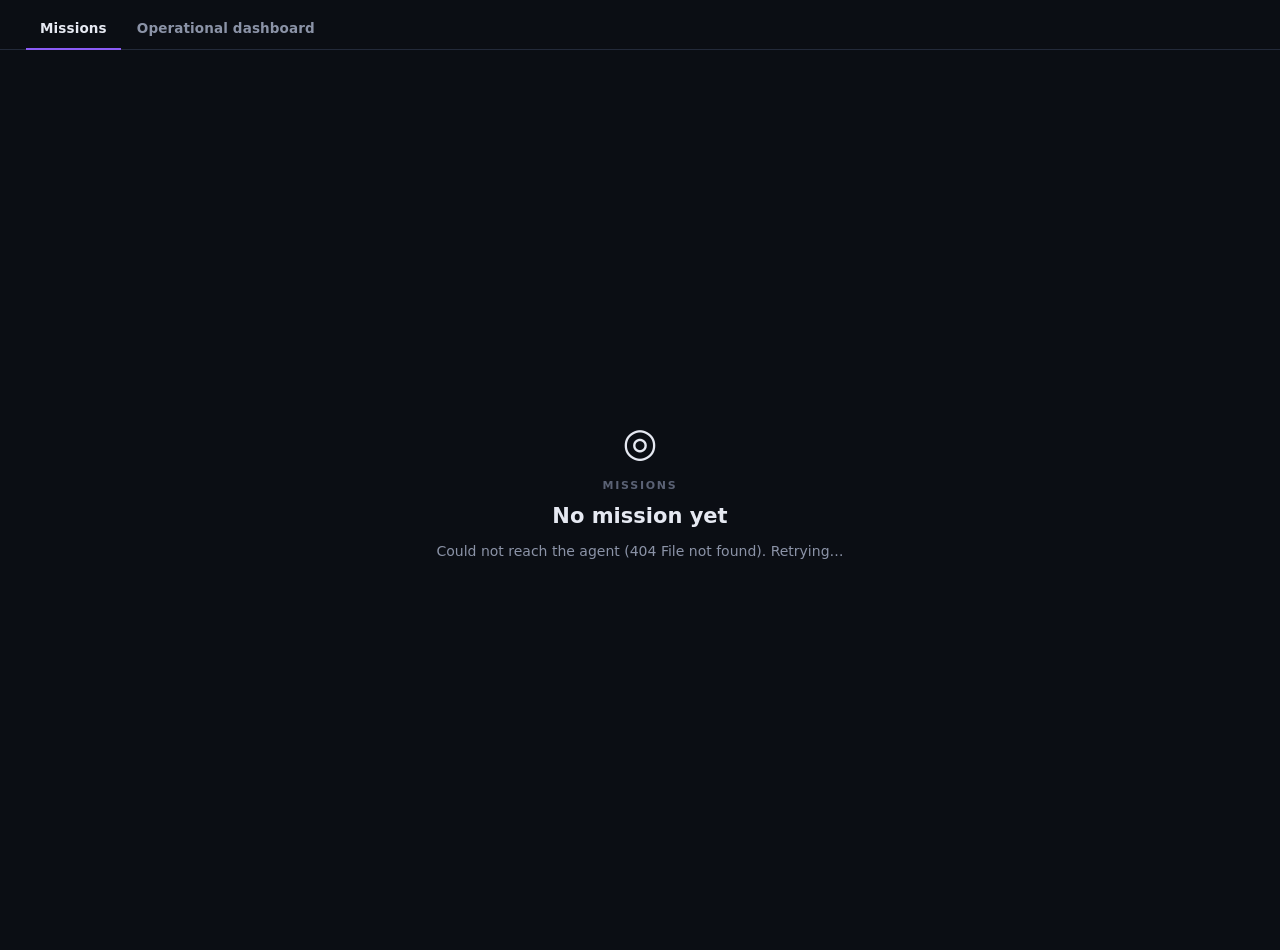
==== commit 64d7b67c: "0.9.5: one pane, two tabs — Operational dashboard folds into Missions The NOC sidebar entry is gone;" ====
--- a/plugin_curiosity/ui/index.html
+++ b/plugin_curiosity/ui/index.html
@@ -7,13 +7,21 @@
   <link rel="stylesheet" href="style.css" />
 </head>
 <body>
+  <!-- 0.9.5: one pane, two tabs. Tab 2 embeds ui/noc/ (the operations wall)
+       so both views share one sidebar entry. -->
+  <nav class="tabs" role="tablist">
+    <button id="tab-missions" class="tab active" role="tab" aria-selected="true">Missions</button>
+    <button id="tab-ops" class="tab" role="tab" aria-selected="false">Operational dashboard</button>
+  </nav>
+
+  <div id="view-missions">
   <!-- Blocked screen: a hard dependency is missing. -->
   <div id="blocked" class="blocked hidden">
     <div class="blocked-card">
-      <div class="blocked-icon">⏸</div>
+      <div class="blocked-icon">◌</div>
       <div class="eyebrow">Missions</div>
-      <h1>Luna is paused — something she needs is missing</h1>
-      <p class="blocked-lead">Knowledge lives in the wiki, drive lives in the scheduler. Install what's missing and she picks up where she left off.</p>
+      <h1 id="blocked-title">Luna Missions is missing a plugin it needs to operate</h1>
+      <p class="blocked-lead">Luna herself is fine. Install what's missing and Missions picks up where it left off.</p>
       <div id="blocked-deps"></div>
       <a id="blocked-cta" class="cta" href="#" target="_top">Open the marketplace</a>
     </div>
@@ -94,6 +102,11 @@
       <span id="foot-updated"></span>
     </footer>
   </div>
+  </div><!-- /view-missions -->
+
+  <div id="view-ops" class="view-ops hidden">
+    <iframe id="ops-frame" title="Operational dashboard"></iframe>
+  </div>
 
   <div id="tip" class="tip hidden"></div>
   <script src="app.js"></script>
--- a/plugin_curiosity/ui/style.css
+++ b/plugin_curiosity/ui/style.css
@@ -32,6 +32,26 @@
 
 .hidden { display: none !important; }
 
+/* ---- tabs (0.9.5): Missions | Operational dashboard ---- */
+.tabs {
+  position: sticky; top: 0; z-index: 20;
+  display: flex; gap: 2px;
+  padding: 10px 26px 0;
+  background: var(--bg);
+  border-bottom: 1px solid var(--line);
+}
+.tab {
+  appearance: none; background: none; border: none; cursor: pointer;
+  font-family: inherit; font-size: 13.5px; font-weight: 600;
+  color: var(--dim); padding: 10px 14px 12px;
+  border-bottom: 2px solid transparent; margin-bottom: -1px;
+  letter-spacing: 0.01em;
+}
+.tab:hover { color: var(--text); }
+.tab.active { color: var(--text); border-bottom-color: var(--violet); }
+.view-ops { height: calc(100vh - 44px); }
+.view-ops iframe { display: block; width: 100%; height: 100%; border: 0; }
+
 .app { max-width: 880px; margin: 0 auto; padding: 24px 26px 48px; display: flex; flex-direction: column; gap: 16px; }
 
 .eyebrow {
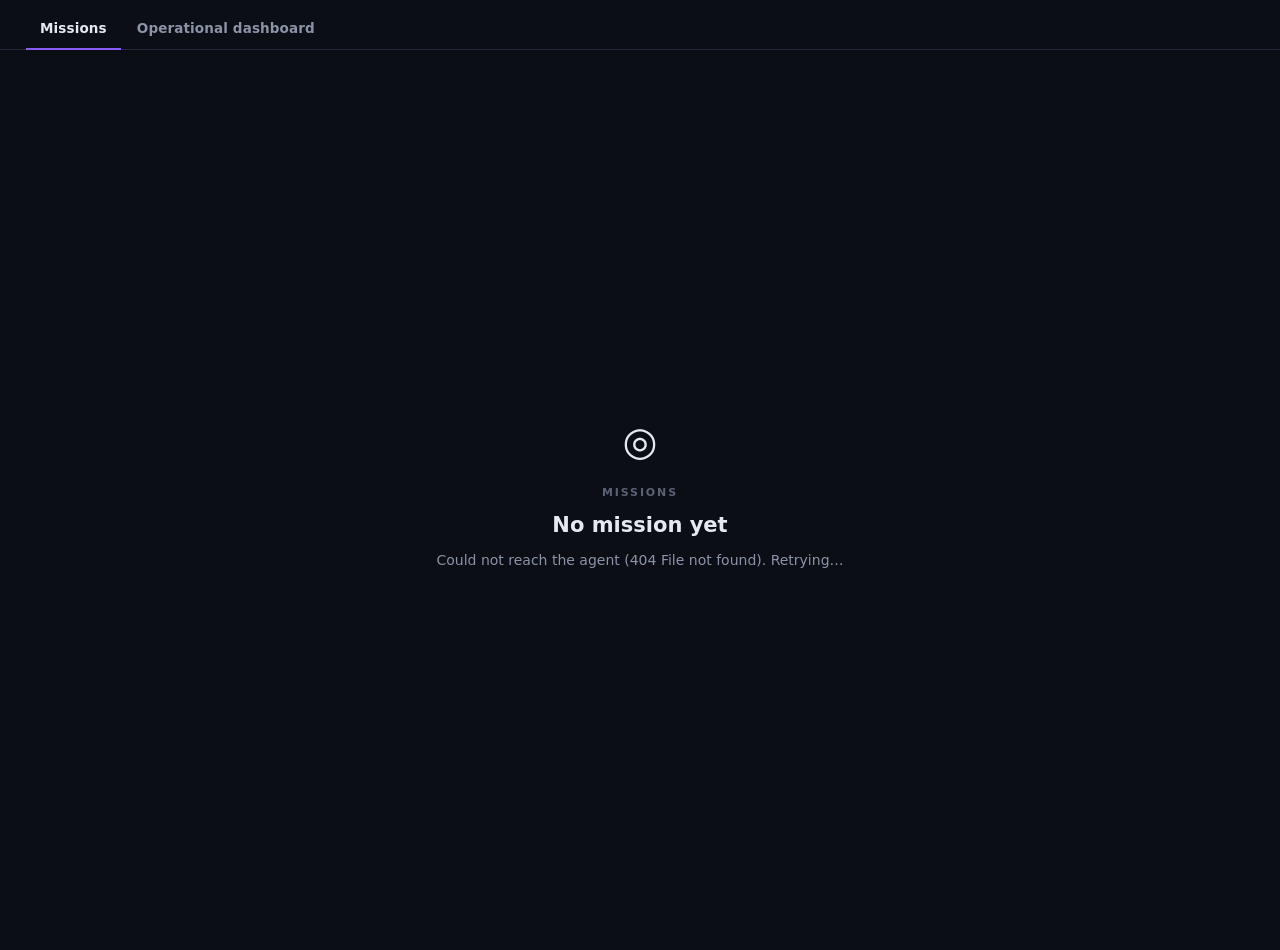
==== commit b2de249a: "curiosity 0.16.0 / phase11-05: the journey surface — missions tab tells the story, machinery moves t" ====
--- a/plugin_curiosity/ui/index.html
+++ b/plugin_curiosity/ui/index.html
@@ -7,14 +7,21 @@
   <link rel="stylesheet" href="style.css" />
 </head>
 <body>
-  <!-- 0.9.5: one pane, two tabs. Tab 2 embeds ui/noc/ (the operations wall)
-       so both views share one sidebar entry. -->
+  <!-- 0.9.5: one pane, two tabs. Tab 2 embeds ui/noc/ (the operations wall).
+       0.16.0 (11.004/M4): tab 1 is the journey, not a dashboard — the
+       machinery (abilities, gap board, heartbeats, JD) lives on tab 2. -->
   <nav class="tabs" role="tablist">
     <button id="tab-missions" class="tab active" role="tab" aria-selected="true">Missions</button>
     <button id="tab-ops" class="tab" role="tab" aria-selected="false">Operational dashboard</button>
   </nav>
 
   <div id="view-missions">
+  <!-- First paint: visible until the first overview answer replaces it. -->
+  <div id="loading" class="loading">
+    <div class="spinner" aria-hidden="true"></div>
+    <div class="loading-text">Loading missions…</div>
+  </div>
+
   <!-- Blocked screen: a hard dependency is missing. -->
   <div id="blocked" class="blocked hidden">
     <div class="blocked-card">
@@ -33,68 +40,79 @@
       <div class="blocked-icon">◎</div>
       <div class="eyebrow">Missions</div>
       <h1>No mission yet</h1>
-      <p class="blocked-lead">Give Luna a job in chat — "your mission is…" — and this page becomes her job description, her setup progress, and her goals.</p>
+      <p class="blocked-lead">Give Luna a job in chat — "your mission is…" — and this page becomes the story of how she earns it.</p>
     </div>
   </div>
 
   <div id="app" class="app hidden">
 
-    <!-- 1 · ACTIVE MISSION — the one gradient on this page -->
+    <!-- 1 · YOUR MISSION, IN MY WORDS — the one gradient on this page -->
     <section class="hero">
-      <div class="hero-label">Active mission</div>
-      <div id="mission-statement" class="hero-statement"></div>
-      <div id="mission-phase" class="hero-support"></div>
-      <div id="mission-meta" class="hero-meta"></div>
-      <div id="morale" class="hero-morale hidden"></div>
+      <div class="eyebrow">Your mission — in my words</div>
+      <h1 id="hero-statement"></h1>
+      <span id="hero-confirmed" class="confirmed hidden"></span>
+      <div id="hero-actions" class="actions hidden">
+        <button id="btn-confirm" class="btn primary">Confirm</button>
+        <button id="btn-change-mission" class="btn">Change it</button>
+      </div>
+      <div id="hero-said" class="said hidden"></div>
+      <details id="howwegothere" class="howwegothere hidden">
+        <summary id="howwegothere-label"></summary>
+        <div id="convo" class="convo"></div>
+      </details>
     </section>
 
-    <!-- Needs from you: slim strip, only when something actually waits -->
-    <section id="needs" class="strip hidden">
-      <div class="strip-label">Waiting on you</div>
-      <div id="needs-list"></div>
+    <!-- 2 · WHERE WE ARE — the adoption journey -->
+    <section class="panel" id="journey-panel">
+      <div class="eyebrow">Where we are</div>
+      <h2 id="journey-headline"></h2>
+      <p id="journey-support" class="support"></p>
+      <div id="journey-rail" class="journey"></div>
+      <div class="now-question"><b>This step answers:</b> <span id="journey-answers"></span></div>
+      <div id="dial" class="dial"></div>
     </section>
 
-    <!-- Role pivot: its own card when a big change is on the table -->
-    <section id="pivot-card" class="panel pivot hidden">
-      <div class="eyebrow">Big change proposed</div>
-      <h2 id="pivot-headline"></h2>
-      <p id="pivot-why" class="support"></p>
-      <p class="support dim">Weigh in from chat — Luna won't switch the job without you.</p>
+    <!-- 3 · NOW & NEXT — never run unannounced -->
+    <section class="panel" id="nownext-panel">
+      <div class="eyebrow">Now &amp; next</div>
+      <h2>You always know what I'm doing — and what it buys you</h2>
+      <div id="now-grid" class="now-grid"></div>
+      <p id="nownext-empty" class="support hidden"></p>
     </section>
 
-    <!-- 2 · JOB DESCRIPTION -->
-    <section class="panel" id="jd-panel">
-      <div class="eyebrow">Job description
-        <span class="help" data-tip="Luna writes and maintains her own job description as a living draft. Every revision is stamped; big discoveries become pivot proposals you decide on.">i</span>
-      </div>
-      <h2 id="jd-headline">I haven't written my job description yet</h2>
-      <p id="jd-stamp" class="support"></p>
-      <div id="jd-blocks"></div>
+    <!-- 4 · WAITING ON YOU — blockers named by their unlock -->
+    <section class="panel hidden" id="waiting-panel">
+      <div class="eyebrow">Waiting on you</div>
+      <h2 id="waiting-headline"></h2>
+      <div id="waits" class="waits"></div>
+      <p id="waiting-keeps" class="keeps"></p>
     </section>
 
-    <!-- 3 · SETUP -->
-    <section class="panel" id="setup-panel">
-      <div class="eyebrow">Setup
-        <span class="help" data-tip="Each ability is something Luna must be able to do before she's qualified for this job. The numbers are computed on the server from her subtask checklist — never guessed.">i</span>
-      </div>
-      <div class="setup-head">
-        <div id="setup-ring" class="ring"><span id="setup-pct"></span></div>
-        <div>
-          <h2 id="setup-headline"></h2>
-          <p id="setup-support" class="support"></p>
-        </div>
-      </div>
-      <div id="abilities"></div>
+    <!-- 5 · WHAT I RUN FOR YOU — appears with the first automation (phase07) -->
+    <section class="panel hidden" id="services-panel">
+      <div class="eyebrow">What I run for you</div>
+      <h2 id="services-headline"></h2>
+      <div id="sys" class="sys"></div>
     </section>
 
-    <!-- 4 · GOALS -->
-    <section class="panel" id="goals-panel">
-      <div class="eyebrow">Goals
-        <span class="help" data-tip="Dated commitments Luna scores in her weekly review. Readiness says whether she already has what each goal needs — green yes, amber partly, red something's missing.">i</span>
-      </div>
-      <h2 id="goals-headline"></h2>
-      <div id="goal-timeline" class="timeline"></div>
-      <ol id="goal-next" class="goal-next"></ol>
+    <!-- 6 · WHAT HAPPENS WHEN — expectations in honest units -->
+    <section class="panel hidden" id="when-panel">
+      <div class="eyebrow">What happens when</div>
+      <h2 id="when-headline"></h2>
+      <div id="tl" class="tl"></div>
+    </section>
+
+    <!-- 7 · WHAT YOU GOT SO FAR -->
+    <section class="panel hidden" id="wins-panel">
+      <div class="eyebrow">What you got so far</div>
+      <h2 id="wins-headline"></h2>
+      <div id="wins" class="wins"></div>
+    </section>
+
+    <!-- 8 · MY RULES — slim strip, appears once boundaries exist (phase08) -->
+    <section class="panel rules hidden" id="rules-panel">
+      <span class="rlist"><span class="eyebrow rules-eyebrow">My rules</span><span id="rules-list"></span></span>
+      <span id="rules-count" class="rcount"></span>
     </section>
 
     <footer class="foot">
@@ -108,7 +126,7 @@
     <iframe id="ops-frame" title="Operational dashboard"></iframe>
   </div>
 
-  <div id="tip" class="tip hidden"></div>
+  <div id="toast" class="toast hidden"></div>
   <script src="app.js"></script>
 </body>
 </html>
--- a/plugin_curiosity/ui/style.css
+++ b/plugin_curiosity/ui/style.css
@@ -1,6 +1,8 @@
-/* Missions pane (10.002) — Luna dark tokens. One gradient (the mission hero);
-   every other surface is flat ink with hairline borders. Four sections,
-   stacked, wide padding: mission → job description → setup → goals. */
+/* Missions pane (11.004/M4, 0.16.0) — the journey, not a dashboard.
+   Luna dark tokens; ONE gradient (the mission hero); every other surface is
+   flat ink with hairline borders. Sections appear only when their data does:
+   day one is mission → journey → now & next, and the page grows from there.
+   The machinery view lives in ui/noc/ behind tab 2. */
 
 :root {
   --bg: #0b0e14;
@@ -26,6 +28,7 @@
   background: var(--bg);
   color: var(--text);
   font-family: "Inter", system-ui, -apple-system, "Segoe UI", Roboto, sans-serif;
+  line-height: 1.5;
   -webkit-font-smoothing: antialiased;
   min-height: 100vh;
 }
@@ -52,179 +55,182 @@
 .view-ops { height: calc(100vh - 44px); }
 .view-ops iframe { display: block; width: 100%; height: 100%; border: 0; }
 
-.app { max-width: 880px; margin: 0 auto; padding: 24px 26px 48px; display: flex; flex-direction: column; gap: 16px; }
+.app { max-width: 860px; margin: 0 auto; padding: 24px 20px 60px; display: flex; flex-direction: column; gap: 16px; }
 
 .eyebrow {
-  text-transform: uppercase; letter-spacing: 0.16em; font-size: 11px;
-  color: var(--faint); font-weight: 600; margin-bottom: 10px;
-  display: flex; align-items: center; gap: 8px;
-}
-
-h2 { font-size: 21px; font-weight: 650; line-height: 1.3; }
-.support { font-size: 13.5px; color: var(--dim); margin-top: 6px; line-height: 1.5; }
-.support.dim { color: var(--faint); font-size: 12.5px; }
-.muted { color: var(--faint); font-size: 12.5px; }
-
-/* ---- 1 · hero: THE gradient ---- */
-.hero {
-  border-radius: var(--radius);
-  padding: 28px 30px 24px;
-  background:
-    radial-gradient(120% 160% at 0% 0%, rgba(139, 92, 246, 0.55), transparent 55%),
-    radial-gradient(120% 160% at 100% 100%, rgba(94, 174, 252, 0.28), transparent 55%),
-    linear-gradient(135deg, #191331, #10182b 60%, #0d1220);
-  border: 1px solid rgba(139, 92, 246, 0.35);
-}
-.hero-label {
-  text-transform: uppercase; letter-spacing: 0.16em; font-size: 11px;
-  color: var(--violet-soft); font-weight: 600; margin-bottom: 8px;
-}
-.hero-statement { font-size: 23px; font-weight: 650; line-height: 1.35; max-width: 62ch; }
-.hero-support { margin-top: 10px; font-size: 14px; color: var(--text); }
-.hero-meta { margin-top: 6px; font-size: 12.5px; color: var(--dim); }
-.hero-morale {
-  margin-top: 14px; display: inline-flex; align-items: center; gap: 8px;
-  font-size: 13px; border-radius: 999px; padding: 5px 12px;
-  border: 1px solid var(--line); background: rgba(11,14,20,0.5);
-}
-.hero-morale .word { font-style: italic; font-weight: 600; }
-.hero-morale.positive { border-color: var(--ok); }
-.hero-morale.neutral  { border-color: var(--line); }
-.hero-morale.strained { border-color: var(--amber); }
-.hero-morale.blocked  { border-color: var(--red); }
-.hero-morale .band-dot { width: 7px; height: 7px; border-radius: 50%; background: var(--faint); }
-.hero-morale.positive .band-dot { background: var(--ok); }
-.hero-morale.strained .band-dot { background: var(--amber); }
-.hero-morale.blocked  .band-dot { background: var(--red); }
-
-/* ---- needs strip ---- */
-.strip {
-  border: 1px solid rgba(245, 165, 36, 0.45); border-radius: var(--radius);
-  background: var(--panel); padding: 12px 18px;
-}
-.strip-label {
-  text-transform: uppercase; letter-spacing: 0.14em; font-size: 11px;
-  color: var(--amber); font-weight: 600; margin-bottom: 4px;
-}
-.need { display: flex; gap: 10px; align-items: baseline; padding: 6px 0; font-size: 13.5px; border-top: 1px solid var(--line); }
-.need:first-child { border-top: 0; }
-.need .k {
-  flex: none; font-size: 11px; text-transform: uppercase; letter-spacing: 0.08em;
-  color: var(--amber); border: 1px solid rgba(245,165,36,0.4);
-  border-radius: 5px; padding: 2px 7px;
-}
-.need .why { color: var(--faint); font-size: 12px; }
-
-/* ---- panels (flat sections) ---- */
+  font-size: 11px; text-transform: uppercase; letter-spacing: 0.17em;
+  color: var(--faint); font-weight: 600;
+}
 .panel {
   background: var(--panel); border: 1px solid var(--line);
-  border-radius: var(--radius); padding: 22px 26px;
-}
-.panel.pivot { border-color: rgba(139, 92, 246, 0.55); }
-
-.help {
-  width: 16px; height: 16px; border-radius: 50%;
-  border: 1px solid var(--line); color: var(--faint); font-size: 10px;
-  display: inline-flex; align-items: center; justify-content: center;
-  cursor: help; flex: none; font-style: normal; text-transform: none; letter-spacing: 0;
-}
-.help:hover { color: var(--violet-soft); border-color: var(--violet); }
-
-/* ---- 2 · job description ---- */
-.jd-block { margin-top: 16px; }
-.jd-block h3 {
-  font-size: 12px; text-transform: uppercase; letter-spacing: 0.08em;
-  color: var(--dim); font-weight: 600; margin-bottom: 6px;
-}
-.jd-block ul, .jd-block ol { list-style: none; }
-.jd-block li {
-  display: flex; gap: 9px; align-items: baseline; padding: 4px 0;
-  font-size: 13.5px; line-height: 1.5;
-}
-.jd-block li .n { flex: none; color: var(--faint); font-size: 12px; width: 18px; }
-.jd-block li .dot { flex: none; width: 6px; height: 6px; border-radius: 50%; background: var(--violet-soft); position: relative; top: -2px; }
-.jd-block li .adot { flex: none; font-size: 13px; width: 18px; }
-.jd-block li .adot.checking { color: var(--amber); }
-.jd-block li .adot.verified { color: var(--ok); }
-.jd-block li .adot.broken { color: var(--red); }
-.jd-intro { font-size: 13px; color: var(--dim); margin-bottom: 4px; }
-.jd-raw {
-  white-space: pre-wrap; font-size: 13px; color: var(--dim);
-  border: 1px dashed var(--line); border-radius: 8px; padding: 12px 14px; margin-top: 10px;
-  max-height: 340px; overflow: auto;
-}
-
-/* ---- 3 · setup ---- */
-.setup-head { display: flex; align-items: center; gap: 18px; margin-bottom: 6px; }
-.ring {
-  width: 64px; height: 64px; border-radius: 50%; flex: none;
-  display: flex; align-items: center; justify-content: center;
-  font-size: 14px; font-weight: 700;
-  background: conic-gradient(var(--violet) calc(var(--p) * 1%), var(--line) 0);
-}
-.ring span {
-  width: 50px; height: 50px; border-radius: 50%; background: var(--panel);
-  display: flex; align-items: center; justify-content: center;
-}
-.ability { border-top: 1px solid var(--line); }
-.ability:first-of-type { border-top: 0; }
-.ability summary {
-  list-style: none; cursor: pointer; display: flex; align-items: center;
-  gap: 12px; padding: 11px 0;
-}
-.ability summary::-webkit-details-marker { display: none; }
-.ability .a-title { font-weight: 600; font-size: 13.5px; flex: 1; min-width: 0; }
-.ability .a-bar { flex: none; width: 140px; height: 4px; border-radius: 2px; background: var(--line); overflow: hidden; }
-.ability .a-bar i { display: block; height: 100%; background: var(--violet); border-radius: 2px; }
-.ability .a-pct { flex: none; width: 40px; text-align: right; font-size: 12.5px; color: var(--dim); font-variant-numeric: tabular-nums; }
-.ability .a-tw { flex: none; color: var(--faint); font-size: 11px; transition: transform 0.15s; }
-.ability[open] .a-tw { transform: rotate(90deg); }
-.subtasks { padding: 0 0 12px 2px; }
-.subtask { display: flex; gap: 9px; align-items: baseline; padding: 3px 0; font-size: 13px; color: var(--dim); }
-.subtask .dot { flex: none; width: 8px; height: 8px; border-radius: 50%; position: relative; top: -1px; }
-.subtask.done .dot { background: var(--ok); }
-.subtask.in_progress .dot { background: var(--amber); }
-.subtask.missing .dot { background: transparent; border: 1.5px solid var(--faint); }
-.subtask.blocked .dot { background: var(--red); }
-.subtask .note { color: var(--faint); font-size: 12px; }
-
-/* ---- 4 · goals ---- */
-.timeline { margin: 22px 6px 6px; position: relative; height: 74px; }
-.timeline .rail { position: absolute; left: 0; right: 0; top: 48px; height: 2px; background: var(--line); border-radius: 1px; }
-.tl-goal { position: absolute; top: 0; transform: translateX(-50%); display: flex; flex-direction: column; align-items: center; width: 90px; }
-.tl-goal .bubble {
-  font-size: 11px; line-height: 1.35; text-align: center; color: var(--dim);
-  border: 1px solid var(--line); border-radius: 7px; padding: 3px 7px;
-  background: var(--panel-2); white-space: nowrap; max-width: 88px; overflow: hidden; text-overflow: ellipsis;
-}
-.tl-goal .bubble b { display: block; color: var(--text); font-size: 11.5px; }
-.tl-goal .tdot { width: 10px; height: 10px; border-radius: 50%; margin-top: 9px; background: var(--faint); border: 2px solid var(--bg); }
-.tl-goal.done .tdot { background: var(--ok); }
-.tl-goal.dropped .tdot, .tl-goal.missed .tdot { background: var(--red); }
-.tl-goal.stalled .tdot { background: var(--amber); }
-.tl-goal.next .tdot { background: var(--violet); box-shadow: 0 0 0 3px rgba(139,92,246,0.25); }
-.tl-goal .tdate { font-size: 10.5px; color: var(--faint); margin-top: 6px; font-variant-numeric: tabular-nums; }
-.tl-goal.far .bubble { visibility: hidden; }
-
-.goal-next { list-style: none; margin-top: 14px; }
-.goal-next li { display: flex; gap: 12px; padding: 10px 0; border-top: 1px solid var(--line); }
-.goal-next li:first-child { border-top: 0; }
-.goal-next .gn { flex: none; width: 22px; font-weight: 700; color: var(--faint); font-size: 13px; }
-.goal-next .g-result { font-size: 13.5px; line-height: 1.45; }
-.goal-next .g-result .due { color: var(--faint); font-size: 12px; margin-left: 8px; }
-.goal-next .g-ready { font-size: 12.5px; margin-top: 3px; line-height: 1.45; }
-.goal-next .g-ready.green { color: var(--ok); }
-.goal-next .g-ready.amber { color: var(--amber); }
-.goal-next .g-ready.red { color: var(--red); }
-
-.foot { display: flex; justify-content: space-between; font-size: 11.5px; color: var(--faint); }
-
-/* ---- blocked / empty ---- */
+  border-radius: var(--radius); padding: 20px 22px;
+}
+h2 { font-size: 21px; font-weight: 650; margin-top: 6px; letter-spacing: -0.01em; line-height: 1.3; }
+.support { font-size: 13px; color: var(--dim); margin-top: 5px; }
+.muted { color: var(--faint); font-size: 12.5px; }
+
+/* ---- 1 · hero: THE gradient -------------------------------------------- */
+.hero {
+  border-radius: var(--radius); padding: 26px 24px 22px; position: relative; overflow: hidden;
+  background:
+    radial-gradient(120% 160% at 8% -20%, rgba(139, 92, 246, 0.32), transparent 55%),
+    radial-gradient(120% 160% at 95% 120%, rgba(94, 174, 252, 0.14), transparent 55%),
+    #10131d;
+  border: 1px solid #2a3047;
+}
+.hero .eyebrow { color: var(--violet-soft); }
+.hero h1 { font-size: 24px; font-weight: 700; line-height: 1.3; margin-top: 8px; max-width: 44ch; }
+.confirmed {
+  display: inline-flex; align-items: center; gap: 7px; margin-top: 12px;
+  font-size: 12px; color: var(--ok); border: 1px solid rgba(58, 210, 159, 0.4);
+  border-radius: 999px; padding: 3px 12px;
+}
+.confirmed b { font-weight: 600; }
+.hero .said { margin-top: 12px; font-size: 13px; color: var(--dim); }
+.hero .said i { color: var(--faint); font-style: normal; }
+details.howwegothere { margin-top: 10px; font-size: 13px; color: var(--dim); }
+details.howwegothere summary { cursor: pointer; color: var(--faint); font-size: 12px; list-style: none; }
+details.howwegothere summary::-webkit-details-marker { display: none; }
+details.howwegothere summary::before { content: "▸ "; color: var(--faint); }
+details[open].howwegothere summary::before { content: "▾ "; }
+.convo { margin-top: 10px; display: flex; flex-direction: column; gap: 8px; }
+.convo div { border: 1px solid var(--line); border-radius: 10px; padding: 8px 12px; font-size: 13px; max-width: 60ch; }
+.convo .you { align-self: flex-end; background: var(--panel-2); }
+.convo .luna { color: var(--dim); }
+
+/* ---- 2 · the adoption journey ------------------------------------------ */
+.journey { display: flex; align-items: flex-start; margin-top: 16px; }
+.step { flex: 1; text-align: center; position: relative; }
+.step::before { /* rail segment */
+  content: ""; position: absolute; top: 11px; left: -50%; width: 100%; height: 2px; background: var(--line);
+}
+.step:first-child::before { display: none; }
+.step.done::before { background: rgba(58, 210, 159, 0.5); }
+.step.now::before { background: rgba(58, 210, 159, 0.5); }
+.sdot {
+  width: 22px; height: 22px; border-radius: 50%; margin: 0 auto; position: relative; z-index: 1;
+  display: flex; align-items: center; justify-content: center; font-size: 12px;
+  background: var(--panel-2); border: 1px solid var(--line); color: var(--faint);
+}
+.done .sdot { background: rgba(58, 210, 159, 0.12); border-color: rgba(58, 210, 159, 0.55); color: var(--ok); }
+.now .sdot { background: var(--violet); border-color: var(--violet); color: #fff; box-shadow: 0 0 0 5px rgba(139, 92, 246, 0.18); }
+.slabel { font-size: 12px; margin-top: 8px; color: var(--dim); font-weight: 600; }
+.now .slabel { color: var(--text); }
+.step .swhen { font-size: 11px; color: var(--faint); margin-top: 2px; }
+.now-question {
+  margin-top: 16px; border-top: 1px solid var(--line); padding-top: 13px;
+  font-size: 13.5px; color: var(--dim);
+}
+.now-question b { color: var(--text); font-weight: 600; }
+/* 11.005 — the autonomy dial in plain words, revoke promise attached */
+.dial { margin-top: 10px; font-size: 12.5px; color: var(--faint); }
+.dial b { color: var(--dim); font-weight: 600; }
+
+/* ---- 3 · now & next ----------------------------------------------------- */
+.now-grid { display: grid; grid-template-columns: 1fr 1fr; gap: 12px; margin-top: 14px; }
+@media (max-width: 700px) { .now-grid { grid-template-columns: 1fr; } }
+.stepcard { background: var(--panel-2); border: 1px solid var(--line); border-radius: 10px; padding: 15px 16px; }
+.stepcard .tag { font-size: 11px; letter-spacing: 0.14em; text-transform: uppercase; font-weight: 600; }
+.stepcard.running .tag { color: var(--ok); }
+.stepcard.queued .tag { color: var(--faint); }
+.stepcard h3 { font-size: 15.5px; font-weight: 650; margin-top: 6px; line-height: 1.35; }
+.rows { margin-top: 10px; display: flex; flex-direction: column; gap: 5px; font-size: 13px; }
+.rows .r { display: flex; gap: 8px; }
+.rows .k { color: var(--faint); min-width: 74px; flex: none; }
+.rows .v { color: var(--dim); }
+.rows .v b { color: var(--text); font-weight: 600; }
+.live {
+  display: inline-block; width: 7px; height: 7px; border-radius: 50%; background: var(--ok);
+  margin-right: 6px; animation: pulse 1.6s infinite;
+}
+@keyframes pulse { 0%, 100% { opacity: 1; } 50% { opacity: 0.35; } }
+@media (prefers-reduced-motion: reduce) { .live { animation: none; } }
+.actions { margin-top: 12px; display: flex; gap: 8px; }
+.btn {
+  font-size: 12.5px; font-weight: 600; border-radius: 999px; padding: 5px 16px; cursor: pointer;
+  border: 1px solid var(--line); background: transparent; color: var(--dim); font-family: inherit;
+}
+.btn:hover { color: var(--text); border-color: var(--faint); }
+.btn.primary { background: var(--violet); border-color: var(--violet); color: #fff; }
+.btn.primary:hover { background: var(--violet-soft); border-color: var(--violet-soft); }
+.btn:disabled { opacity: 0.55; cursor: default; }
+.queued .hint { margin-top: 11px; font-size: 12px; color: var(--faint); }
+
+/* ---- 4 · waiting on you -------------------------------------------------- */
+.waits { margin-top: 12px; display: flex; flex-direction: column; gap: 9px; }
+.wait { display: flex; align-items: baseline; gap: 10px; font-size: 13.5px; }
+.wait .dot {
+  width: 8px; height: 8px; border-radius: 50%; flex: none;
+  border: 2px solid var(--amber); background: transparent;
+}
+.wait b { font-weight: 600; }
+.wait .unlock { color: var(--dim); }
+.wait .unlock i { font-style: normal; color: var(--violet-soft); }
+.wait .btn { margin-left: 8px; }
+.keeps { margin-top: 12px; font-size: 12.5px; color: var(--ok); }
+
+/* ---- 5 · what I run for you --------------------------------------------- */
+.sys { margin-top: 12px; display: flex; flex-direction: column; }
+.sys-row {
+  display: grid; grid-template-columns: 1fr auto; gap: 12px; padding: 9px 0;
+  border-top: 1px solid var(--line); align-items: baseline;
+}
+.sys-row:first-child { border-top: none; }
+.sys .sname { font-size: 13.5px; }
+.sys .sname b { font-weight: 600; }
+.sys .ssub { color: var(--faint); font-size: 12.5px; }
+.state { font-size: 11px; font-weight: 600; border-radius: 999px; padding: 2px 10px; white-space: nowrap; }
+.state.run { color: var(--ok); border: 1px solid rgba(58, 210, 159, 0.4); }
+.state.watch { color: var(--blue); border: 1px solid rgba(94, 174, 252, 0.4); }
+.state.ask { color: var(--amber); border: 1px solid rgba(245, 165, 36, 0.45); }
+
+/* ---- 6 · what happens when ----------------------------------------------- */
+.tl { margin-top: 14px; display: flex; flex-direction: column; }
+.tl-row {
+  display: grid; grid-template-columns: 150px 1fr; gap: 14px; padding: 9px 0;
+  border-top: 1px solid var(--line); align-items: baseline;
+}
+.tl-row:first-child { border-top: none; }
+.when { font-size: 12.5px; font-weight: 600; color: var(--violet-soft); }
+.when.clock { color: var(--blue); }
+.when.you { color: var(--amber); }
+.what { font-size: 13.5px; }
+.what b { font-weight: 600; }
+.what .sub { color: var(--faint); font-size: 12.5px; }
+.tl-row.dimmed .what, .tl-row.dimmed .when { opacity: 0.55; }
+
+/* ---- 7 · wins ------------------------------------------------------------ */
+.wins { margin-top: 12px; display: flex; flex-direction: column; gap: 2px; }
+.win { display: flex; gap: 10px; align-items: baseline; font-size: 13.5px; padding: 7px 0; }
+.win .wdot { width: 7px; height: 7px; border-radius: 50%; background: var(--ok); flex: none; }
+.win b { font-weight: 600; }
+.win .wsub { color: var(--faint); font-size: 12.5px; }
+.win a { color: var(--violet-soft); text-decoration: none; font-size: 12.5px; white-space: nowrap; }
+
+/* ---- 8 · my rules strip --------------------------------------------------- */
+.rules { display: flex; justify-content: space-between; gap: 14px; align-items: baseline; flex-wrap: wrap; }
+.rules .rlist { font-size: 13px; color: var(--dim); }
+.rules .rlist i { font-style: normal; color: var(--faint); padding: 0 6px; }
+.rules .rcount { font-size: 12.5px; color: var(--ok); white-space: nowrap; }
+.rules-eyebrow { display: block; margin-bottom: 6px; }
+
+.foot { display: flex; justify-content: space-between; font-size: 12px; color: var(--faint); }
+
+/* ---- toast: button send feedback ---------------------------------------- */
+.toast {
+  position: fixed; left: 50%; bottom: 26px; transform: translateX(-50%); z-index: 50;
+  background: #1c2233; border: 1px solid var(--line); border-radius: 999px;
+  padding: 8px 18px; font-size: 12.5px; color: var(--text);
+  box-shadow: 0 8px 24px rgba(0, 0, 0, 0.45);
+}
+.toast.err { border-color: rgba(244, 100, 95, 0.55); color: var(--red); }
+
+/* ---- blocked / empty ------------------------------------------------------ */
 .blocked, .empty { min-height: 100vh; display: flex; align-items: center; justify-content: center; padding: 30px; }
 .blocked-card { max-width: 520px; text-align: center; }
-.blocked-card .eyebrow { justify-content: center; }
+.blocked-card .eyebrow { display: block; }
 .blocked-icon { font-size: 40px; margin-bottom: 14px; }
-.blocked-card h1 { font-size: 21px; margin-bottom: 10px; line-height: 1.35; }
+.blocked-card h1 { font-size: 21px; margin: 10px 0; line-height: 1.35; }
 .blocked-lead { color: var(--dim); font-size: 14px; line-height: 1.55; margin-bottom: 18px; }
 .dep {
   text-align: left; border: 1px solid var(--line); border-radius: 10px;
@@ -233,7 +239,7 @@
 }
 .dep .nm { font-weight: 600; flex: none; }
 .dep .why { color: var(--dim); font-size: 12.5px; }
-.dep.missing { border-color: rgba(244,100,95,0.55); }
+.dep.missing { border-color: rgba(244, 100, 95, 0.55); }
 .dep.missing .nm { color: var(--red); }
 .dep.present .nm { color: var(--ok); }
 .cta {
@@ -243,10 +249,16 @@
 }
 .cta:hover { background: var(--violet-soft); }
 
-/* ---- tooltip (only ever anchored to a .help affordance) ---- */
-.tip {
-  position: fixed; z-index: 50; max-width: 300px; font-size: 12px; line-height: 1.5;
-  background: #1c2233; border: 1px solid var(--line); border-radius: 8px;
-  padding: 9px 11px; color: var(--text); pointer-events: none;
-  box-shadow: 0 8px 24px rgba(0,0,0,0.45);
-}
+/* ---- loading: first paint until the overview arrives ---------------------- */
+.loading {
+  min-height: 60vh; display: flex; flex-direction: column;
+  align-items: center; justify-content: center; gap: 14px;
+}
+.spinner {
+  width: 26px; height: 26px; border-radius: 50%;
+  border: 2px solid var(--line); border-top-color: var(--violet);
+  animation: spin 0.8s linear infinite;
+}
+.loading-text { color: var(--faint); font-size: 13px; }
+@keyframes spin { to { transform: rotate(360deg); } }
+@media (prefers-reduced-motion: reduce) { .spinner { animation: none; } }
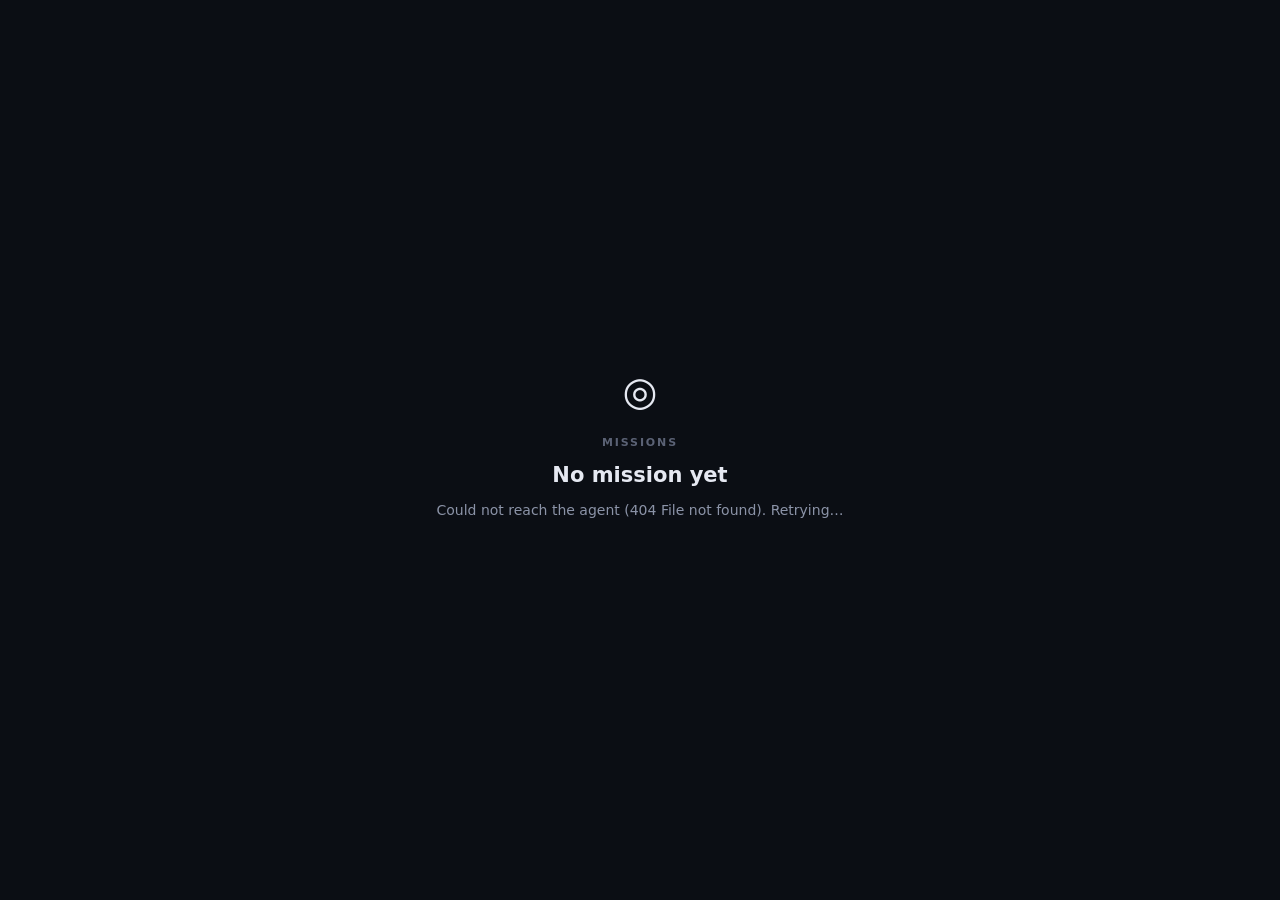
==== commit 956a60d9: "0.21.0: remove the Operational dashboard — one pane, one view The ops tab (ex-NOC, ui/noc/) is gone " ====
--- a/plugin_curiosity/ui/index.html
+++ b/plugin_curiosity/ui/index.html
@@ -7,14 +7,8 @@
   <link rel="stylesheet" href="style.css" />
 </head>
 <body>
-  <!-- 0.9.5: one pane, two tabs. Tab 2 embeds ui/noc/ (the operations wall).
-       0.16.0 (11.004/M4): tab 1 is the journey, not a dashboard — the
-       machinery (abilities, gap board, heartbeats, JD) lives on tab 2. -->
-  <nav class="tabs" role="tablist">
-    <button id="tab-missions" class="tab active" role="tab" aria-selected="true">Missions</button>
-    <button id="tab-ops" class="tab" role="tab" aria-selected="false">Operational dashboard</button>
-  </nav>
-
+  <!-- 0.21.0: one pane, one view — the journey. The ops-dashboard tab
+       (ex-NOC) was removed: too much machinery for owners. -->
   <div id="view-missions">
   <!-- First paint: visible until the first overview answer replaces it. -->
   <div id="loading" class="loading">
@@ -122,10 +116,6 @@
   </div>
   </div><!-- /view-missions -->
 
-  <div id="view-ops" class="view-ops hidden">
-    <iframe id="ops-frame" title="Operational dashboard"></iframe>
-  </div>
-
   <div id="toast" class="toast hidden"></div>
   <script src="app.js"></script>
 </body>
--- a/plugin_curiosity/ui/style.css
+++ b/plugin_curiosity/ui/style.css
@@ -2,7 +2,7 @@
    Luna dark tokens; ONE gradient (the mission hero); every other surface is
    flat ink with hairline borders. Sections appear only when their data does:
    day one is mission → journey → now & next, and the page grows from there.
-   The machinery view lives in ui/noc/ behind tab 2. */
+   0.21.0: the Operational dashboard tab (ui/noc/) was removed. */
 
 :root {
   --bg: #0b0e14;
@@ -35,26 +35,6 @@
 
 .hidden { display: none !important; }
 
-/* ---- tabs (0.9.5): Missions | Operational dashboard ---- */
-.tabs {
-  position: sticky; top: 0; z-index: 20;
-  display: flex; gap: 2px;
-  padding: 10px 26px 0;
-  background: var(--bg);
-  border-bottom: 1px solid var(--line);
-}
-.tab {
-  appearance: none; background: none; border: none; cursor: pointer;
-  font-family: inherit; font-size: 13.5px; font-weight: 600;
-  color: var(--dim); padding: 10px 14px 12px;
-  border-bottom: 2px solid transparent; margin-bottom: -1px;
-  letter-spacing: 0.01em;
-}
-.tab:hover { color: var(--text); }
-.tab.active { color: var(--text); border-bottom-color: var(--violet); }
-.view-ops { height: calc(100vh - 44px); }
-.view-ops iframe { display: block; width: 100%; height: 100%; border: 0; }
-
 .app { max-width: 860px; margin: 0 auto; padding: 24px 20px 60px; display: flex; flex-direction: column; gap: 16px; }
 
 .eyebrow {
